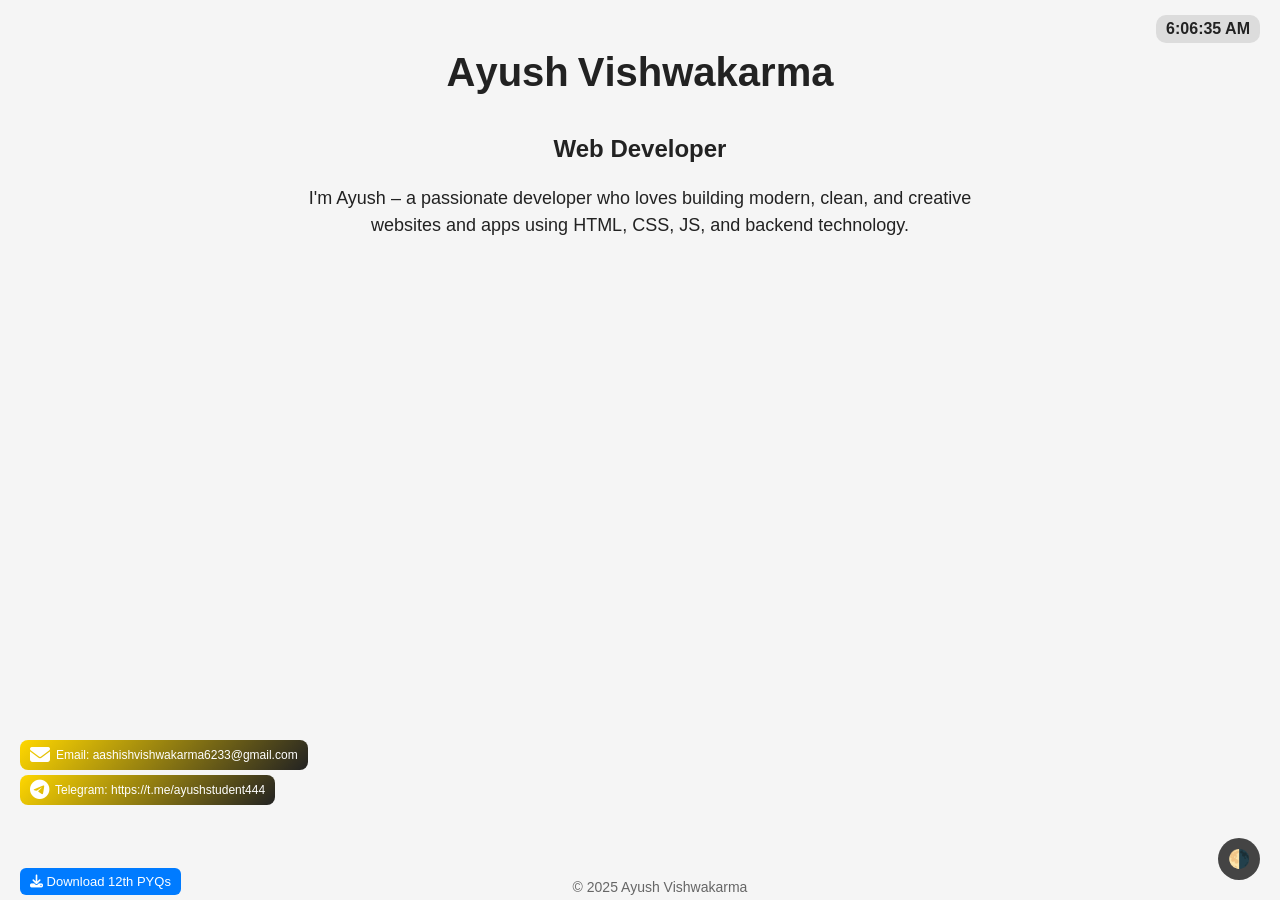
==== index.html @ f2aff952 "Update index.html" ====
<!-- dummy deploy trigger -->
<!DOCTYPE html>
<html lang="en">
<head>
  <meta charset="UTF-8">
  <title>Ayush Vishwakarma | Portfolio</title>
  <meta name="description" content="Ayush Vishwakarma's colorful developer portfolio">
  <meta name="viewport" content="width=device-width, initial-scale=1.0">
  <link rel="stylesheet" href="https://cdnjs.cloudflare.com/ajax/libs/font-awesome/6.4.0/css/all.min.css">
  <style>
    :root {
      --bg-light: #f5f5f5;
      --text-light: #222;
      --bg-dark: #111;
      --text-dark: #fff;
      --metal-gradient: linear-gradient(135deg, #ffd700, #222);
    }

    body {
      margin: 0;
      font-family: 'Segoe UI', sans-serif;
      background-color: var(--bg-light);
      color: var(--text-light);
      text-align: center;
      padding: 50px 20px;
      transition: background-color 0.3s, color 0.3s;
    }

    .dark-mode {
      background-color: var(--bg-dark);
      color: var(--text-dark);
    }

    .rgb-name span {
      font-size: 40px;
      font-weight: bold;
      display: inline-block;
      animation: rgb 2s infinite alternate;
    }

    .rgb-name span:nth-child(odd) {
      animation-delay: 0.2s;
    }

    .rgb-name span:nth-child(even) {
      animation-delay: 0.4s;
    }

    @keyframes rgb {
      0% { color: red; }
      33% { color: green; }
      66% { color: blue; }
      100% { color: black; }
    }

    .dark-mode .rgb-name span {
      animation: none;
      color: white;
    }

    .title-loop {
      font-size: 24px;
      margin-top: 40px;
      font-weight: bold;
      height: 30px;
      transition: all 0.3s ease;
    }

    .intro {
      margin-top: 20px;
      font-size: 18px;
      font-weight: normal;
      line-height: 1.5;
      max-width: 700px;
      margin-left: auto;
      margin-right: auto;
    }

    .contact-icons {
      position: fixed;
      bottom: 90px;
      left: 20px;
      text-align: left;
    }

    .contact-icons a {
      display: flex;
      align-items: center;
      margin: 5px 0;
      padding: 5px 10px;
      border-radius: 8px;
      background: var(--metal-gradient);
      color: white;
      text-decoration: none;
      font-size: 12px;
      width: fit-content;
      transition: all 0.3s ease;
    }

    .contact-icons i {
      margin-right: 6px;
      font-size: 20px;
    }

    .contact-icons a:hover i {
      transform: scale(1.2);
      color: #ff9800;
    }

    footer {
      font-size: 14px;
      color: #666;
      position: fixed;
      bottom: 5px;
      width: 100%;
      text-align: center;
    }

    #darkToggle {
      position: fixed;
      bottom: 20px;
      right: 20px;
      background: #444;
      color: white;
      border: none;
      padding: 10px;
      border-radius: 50%;
      font-size: 18px;
      cursor: pointer;
    }

    #timeDisplay {
      position: fixed;
      top: 15px;
      right: 20px;
      font-weight: bold;
      font-size: 16px;
      background: rgba(0, 0, 0, 0.1);
      padding: 5px 10px;
      border-radius: 10px;
    }

    #resume {
      position: fixed;
      bottom: 5px;
      left: 20px;
      background: #007BFF;
      color: white;
      padding: 6px 10px;
      border-radius: 6px;
      text-decoration: none;
      font-size: 13px;
      transition: background 0.3s;
    }

    #resume:hover {
      background: #0056b3;
    }

    .pdf-links {
      display: none;
      margin-top: 40px;
      background-color: #222;
      color: white;
      padding: 20px;
      border-radius: 10px;
      max-width: 500px;
      margin-left: auto;
      margin-right: auto;
    }

    .pdf-links ul {
      list-style: none;
      padding: 0;
    }

    .pdf-links li {
      margin: 10px 0;
    }

    .pdf-links a {
      color: #00ffcc;
      text-decoration: none;
      font-weight: bold;
    }

    .pdf-links a:hover {
      color: #ff6347;
      text-decoration: underline;
    }

    .notify {
      position: fixed;
      top: 10px;
      left: 50%;
      transform: translateX(-50%);
      background-color: #00ff88;
      color: black;
      padding: 10px 20px;
      border-radius: 10px;
      font-weight: bold;
      display: none;
      z-index: 9999;
    }

    .section-head {
      margin-top: 30px;
      font-size: 20px;
      font-weight: bold;
      padding: 5px 15px;
      border-radius: 10px;
      display: inline-block;
      color: white;
    }

    .section-head.red { background-color: #2196f3; }
    .section-head.green { background-color: #4caf50; }
    .section-head.yellow { background-color: #ff9800; }
    .section-head.blue { background-color: #f44336; }
    .section-head.pink { background-color: #e91e63; }
    
    .type-container {
      text-align: center;
      margin-top: 10px;
    }

    .typewriter-text {
      font-family: 'Courier New', monospace;
      font-size: 22px;
      font-weight: bold;
      color: #00ffcc;
      text-shadow: 0 0 10px #00ffcc, 0 0 20px #00ffaa;
      white-space: nowrap;
      overflow: hidden;
      display: inline-block;
      border-right: 2px solid white;
      animation: blink-caret 0.75s step-end infinite;
    }

    @keyframes blink-caret {
      0%, 100% { border-color: transparent; }
      50% { border-color: white; }
    }

    @media screen and (max-width: 600px) {
      .typewriter-text {
        font-size: 18px;
      }
    }
  </style>
</head>
<body>
  <div id="timeDisplay"></div>
  <div class="notify" id="notify"></div>

  <div class="rgb-name">
    <span>A</span><span>y</span><span>u</span><span>s</span><span>h</span>
    <span> </span>
    <span>V</span><span>i</span><span>s</span><span>h</span><span>w</span><span>a</span><span>k</span><span>a</span><span>r</span><span>m</span><span>a</span>
  </div>

  <div class="title-loop" id="loopTitle">Web Developer</div>

  <div class="intro">
    I'm Ayush – a passionate developer who loves building modern, clean, and creative websites and apps using HTML, CSS, JS, and backend technology.
  </div>

  <div class="contact-icons">
    <a href="mailto:aashishvishwakarma6233@gmail.com" target="_blank">
      <i class="fas fa-envelope"></i><span>Email:</span>&nbsp;<span>aashishvishwakarma6233@gmail.com</span>
    </a>
    <a href="https://t.me/ayushstudent444" target="_blank">
      <i class="fab fa-telegram"></i><span>Telegram:</span>&nbsp;<span>https://t.me/ayushstudent444</span>
    </a>
  </div>

  <a id="resume" href="#" onclick="togglePDFs()">
    <i class="fas fa-download"></i> Download 12th PYQs
  </a>

  <div class="pdf-links" id="pdfSection">
    <h3 class="section-head blue">📘 UP Board 2025 PYQs</h3>
    <ul>
      <li><a href="pdfs/Physics 7 sets 2025 PYQs UP board merged.pdf" onclick="notifyDownload(this)">📄 Physics PYQs</a></li>
      <li><a href="pdfs/Chemistry 7 sets 2025 PYQs UP board merged.pdf" onclick="notifyDownload(this)">📄 Chemistry PYQs</a></li>
      <li><a href="pdfs/Mathematics 7 sets 2025 PYQs UP board merged.pdf" onclick="notifyDownload(this)">📄 Mathematics PYQs</a></li>
      <li><a href="pdfs/G Hindi 7 sets PYQs UP board merged.pdf" onclick="notifyDownload(this)">📄 General Hindi PYQs</a></li>
      <li><a href="pdfs/English 8 sets 2025 PYQs UP board merged.pdf" onclick="notifyDownload(this)">📄 English PYQs</a></li>
    </ul>

    <h3 class="section-head green">📙 UP Board 2024 PYQs</h3>
    <ul>
      <li>
        <div class="type-container">
          <span class="typewriter-text"></span>
        </div>
      </li>
    </ul>

    <h3 class="section-head yellow">📗 UP Board 2023 PYQs</h3>
    <ul><li><span class="typewriter">Coming Soon...</span></li></ul>

    <h3 class="section-head red">📕 UP Board 2022 PYQs</h3>
    <ul><li><span class="typewriter">Coming Soon...</span></li></ul>

    <h3 class="section-head pink">📑 My Few Short Notes</h3>
<ul>
  <li>
    <a href="pdfs/Physics_Class12_PYQ_Based_ShortNotes_Hindi.docx" onclick="notifyDownload(this)">
      📄 Physics PYQ Short Notes (Hindi)
    </a>
  </li>
  <li><span class="typewriter">Coming Soon...</span></li>
</ul>
</div>
  
  <footer>&copy; 2025 Ayush Vishwakarma</footer>
  <button id="darkToggle" onclick="toggleDarkMode()">🌗</button>

  <script>
    const titles = ["Web Developer", "App Developer", "UI/UX Designer"];
    let i = 0;
    setInterval(() => {
      document.getElementById("loopTitle").textContent = titles[i];
      i = (i + 1) % titles.length;
    }, 2000);

    function updateTime() {
      const now = new Date();
      document.getElementById("timeDisplay").textContent = now.toLocaleTimeString();
    }
    setInterval(updateTime, 1000);
    updateTime();

    function toggleDarkMode() {
      const body = document.body;
      const nameSpans = document.querySelectorAll('.rgb-name span');
      body.classList.toggle("dark-mode");
      nameSpans.forEach(span => {
        if (body.classList.contains("dark-mode")) {
          span.style.animation = "none";
          span.style.color = "white";
        } else {
          span.style.animation = "rgb 2s infinite alternate";
          span.style.color = "";
        }
      });
    }

    function togglePDFs() {
      const section = document.getElementById("pdfSection");
      section.style.display = section.style.display === 'block' ? 'none' : 'block';
    }

    function notifyDownload(link) {
      const notify = document.getElementById("notify");
      notify.innerText = "⏳ Toda wait kr bhai...";
      notify.style.display = "block";
      setTimeout(() => {
        const a = document.createElement('a');
        a.href = link.href;
        a.download = '';
        document.body.appendChild(a);
        a.click();
        document.body.removeChild(a);
        notify.innerText = "✅ Ho gaya bhai!";
        setTimeout(() => notify.style.display = "none", 2000);
      }, 1000);
    }
  </script>

  <script>
    const messages = ["Coming Soon...", "15th August", "Wait few days"];
    const speed = 150;
    const delay = 1500;
    const eraseSpeed = 100;
    const loopDelay = 1000;

    let current = 0;
    let charIndex = 0;
    let isDeleting = false;
    let target;

    document.addEventListener("DOMContentLoaded", () => {
      target = document.querySelector(".typewriter-text");
      if (target) type();
    });

    function type() {
      const currentMessage = messages[current];
      if (isDeleting) {
        target.textContent = currentMessage.substring(0, charIndex--);
        if (charIndex < 0) {
          isDeleting = false;
          current = (current + 1) % messages.length;
          setTimeout(type, loopDelay);
        } else {
          setTimeout(type, eraseSpeed);
        }
      } else {
        target.textContent = currentMessage.substring(0, charIndex++);
        if (charIndex <= currentMessage.length) {
          setTimeout(type, speed);
        } else {
          isDeleting = true;
          setTimeout(type, delay);
        }
      }
    }
  </script>
</body>
</html>
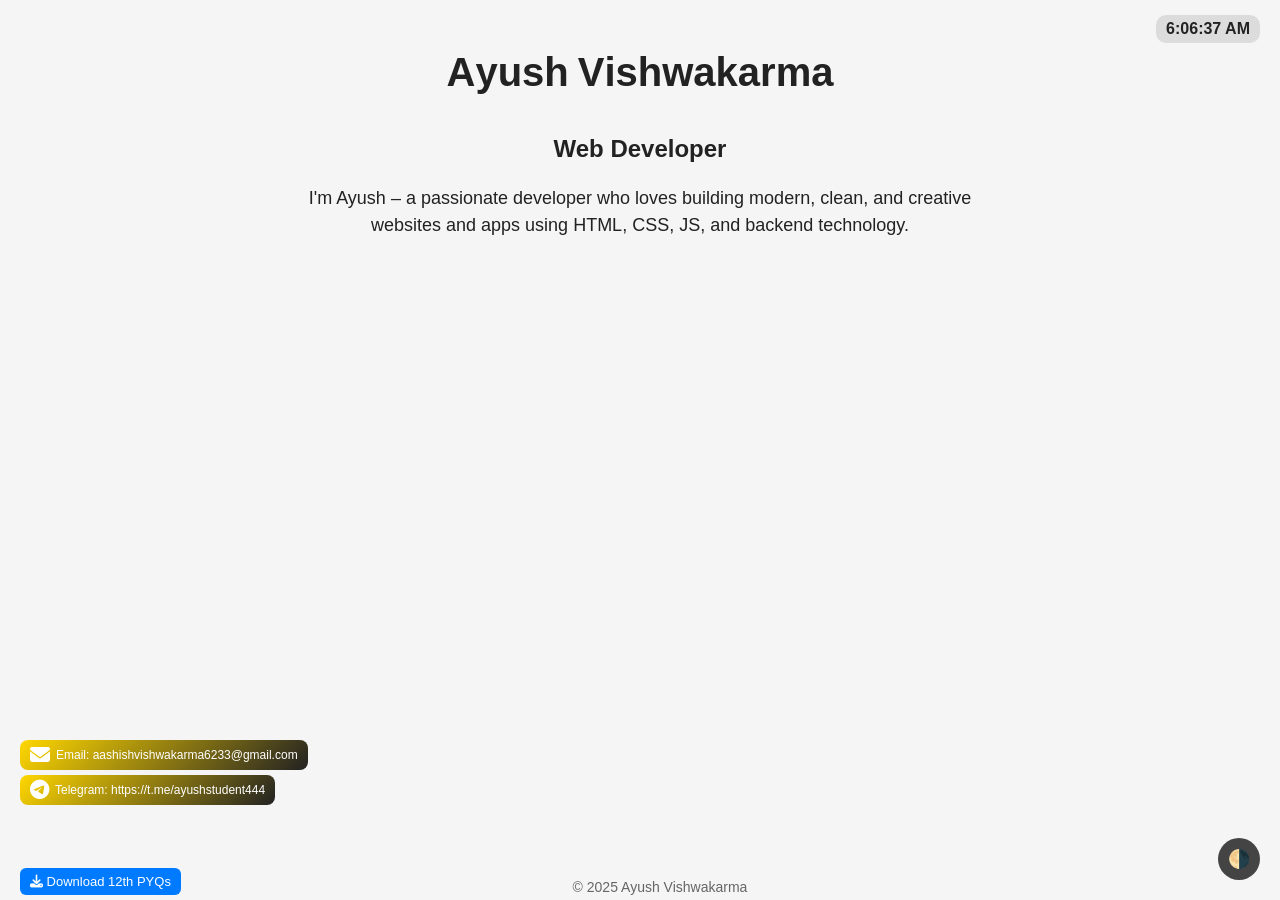
==== commit c02d502d: "Update index.html" ====
--- a/index.html
+++ b/index.html
@@ -306,8 +306,13 @@
     <h3 class="section-head pink">📑 My Few Short Notes</h3>
 <ul>
   <li>
-    <a href="pdfs/Physics_Class12_PYQ_Based_ShortNotes_Hindi.docx" onclick="notifyDownload(this)">
-      📄 Physics PYQ Short Notes (Hindi)
+    <a href="pdfs/Ist Demo 1 to 5 Physics_Class12_Part1_Notes.pdf" onclick="notifyDownload(this)">
+      📄 Ist Demo: Physics Part 1 Notes (1 to 5)
+    </a>
+  </li>
+  <li>
+    <a href="pdfs/2nd Demo Physics_Class12_PYQ_Based_ShortNotes.pdf" onclick="notifyDownload(this)">
+      📄 2nd Demo: Physics PYQ Based Short Notes
     </a>
   </li>
   <li><span class="typewriter">Coming Soon...</span></li>
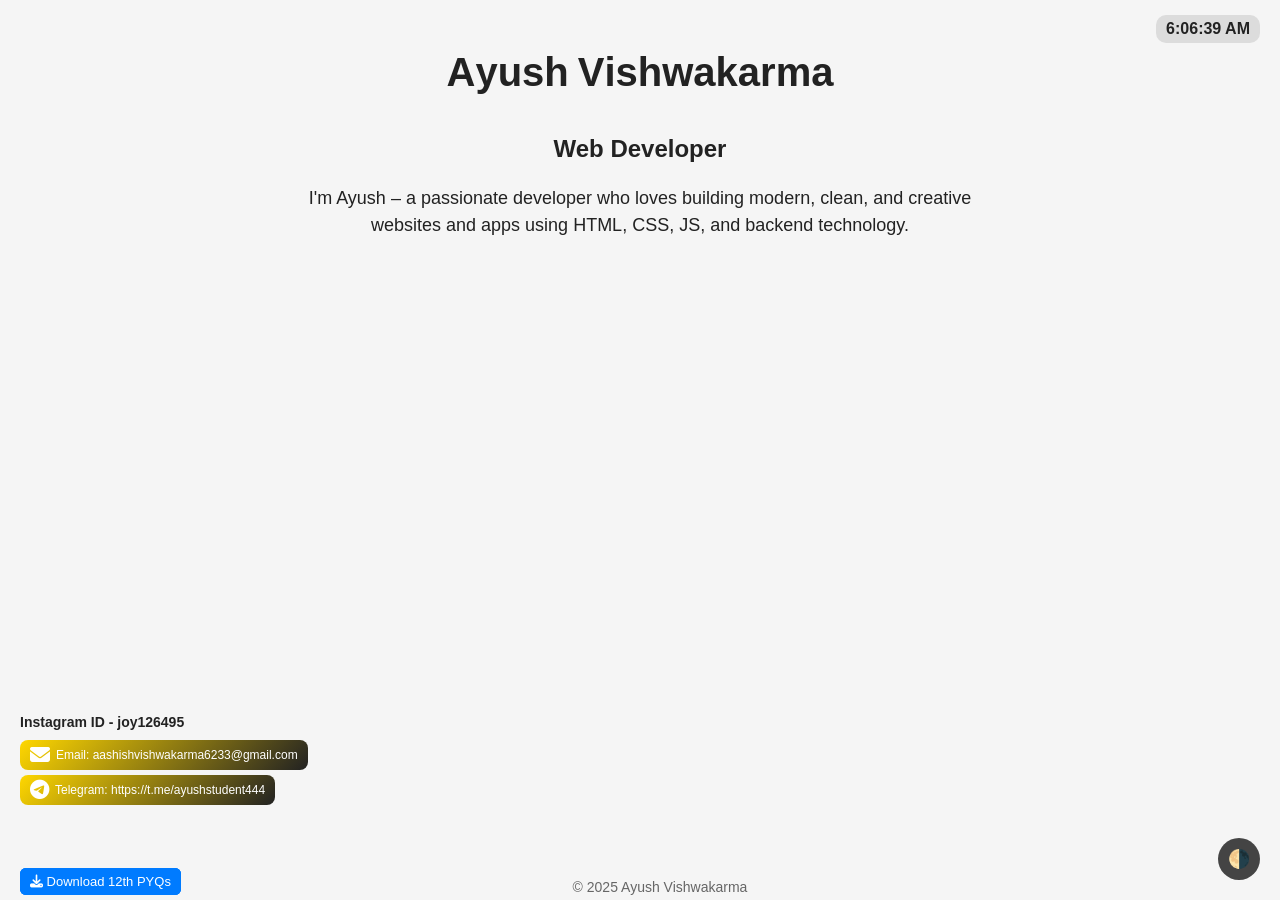
==== commit e670073d: "Update index.html" ====
--- a/index.html
+++ b/index.html
@@ -3,7 +3,7 @@
 <html lang="en">
 <head>
   <meta charset="UTF-8">
-  <title>Ayush Vishwakarma | Portfolio</title>
+  <title>Ayush Vishwakarma | Student</title>
   <meta name="description" content="Ayush Vishwakarma's colorful developer portfolio">
   <meta name="viewport" content="width=device-width, initial-scale=1.0">
   <link rel="stylesheet" href="https://cdnjs.cloudflare.com/ajax/libs/font-awesome/6.4.0/css/all.min.css">
@@ -264,14 +264,27 @@
   <div class="intro">
     I'm Ayush – a passionate developer who loves building modern, clean, and creative websites and apps using HTML, CSS, JS, and backend technology.
   </div>
-
-  <div class="contact-icons">
+  
+    <div class="contact-icons">
+    <div style="font-size: 14px; margin-bottom: 10px; font-weight: bold;">
+      Instagram ID - joy126495
+    </div>
     <a href="mailto:aashishvishwakarma6233@gmail.com" target="_blank">
       <i class="fas fa-envelope"></i><span>Email:</span>&nbsp;<span>aashishvishwakarma6233@gmail.com</span>
     </a>
     <a href="https://t.me/ayushstudent444" target="_blank">
       <i class="fab fa-telegram"></i><span>Telegram:</span>&nbsp;<span>https://t.me/ayushstudent444</span>
     </a>
+  </div>
+
+  <a id="resume" href="javascript:void(0);" onclick="togglePDFs()">
+    <i class="fas fa-download"></i> <span style="pointer-events: none;">Download 12th PYQs</span>
+  </a>
+  </div>
+
+  <a id="resume" href="javascript:void(0);" onclick="togglePDFs()">
+    <i class="fas fa-download"></i> <span style="pointer-events: none;">Download 12th PYQs</span>
+  </a>
   </div>
 
   <a id="resume" href="#" onclick="togglePDFs()">
@@ -298,7 +311,7 @@
     </ul>
 
     <h3 class="section-head yellow">📗 UP Board 2023 PYQs</h3>
-    <ul><li><span class="typewriter">Coming Soon...</span></li></ul>
+    <ul><li><span class="typewriter">Coming Soon...31th July</span></li></ul>
 
     <h3 class="section-head red">📕 UP Board 2022 PYQs</h3>
     <ul><li><span class="typewriter">Coming Soon...</span></li></ul>
@@ -315,7 +328,7 @@
       📄 2nd Demo: Physics PYQ Based Short Notes
     </a>
   </li>
-  <li><span class="typewriter">Coming Soon...</span></li>
+  <li><span class="typewriter">Coming Soon...9th August</span></li>
 </ul>
 </div>
   
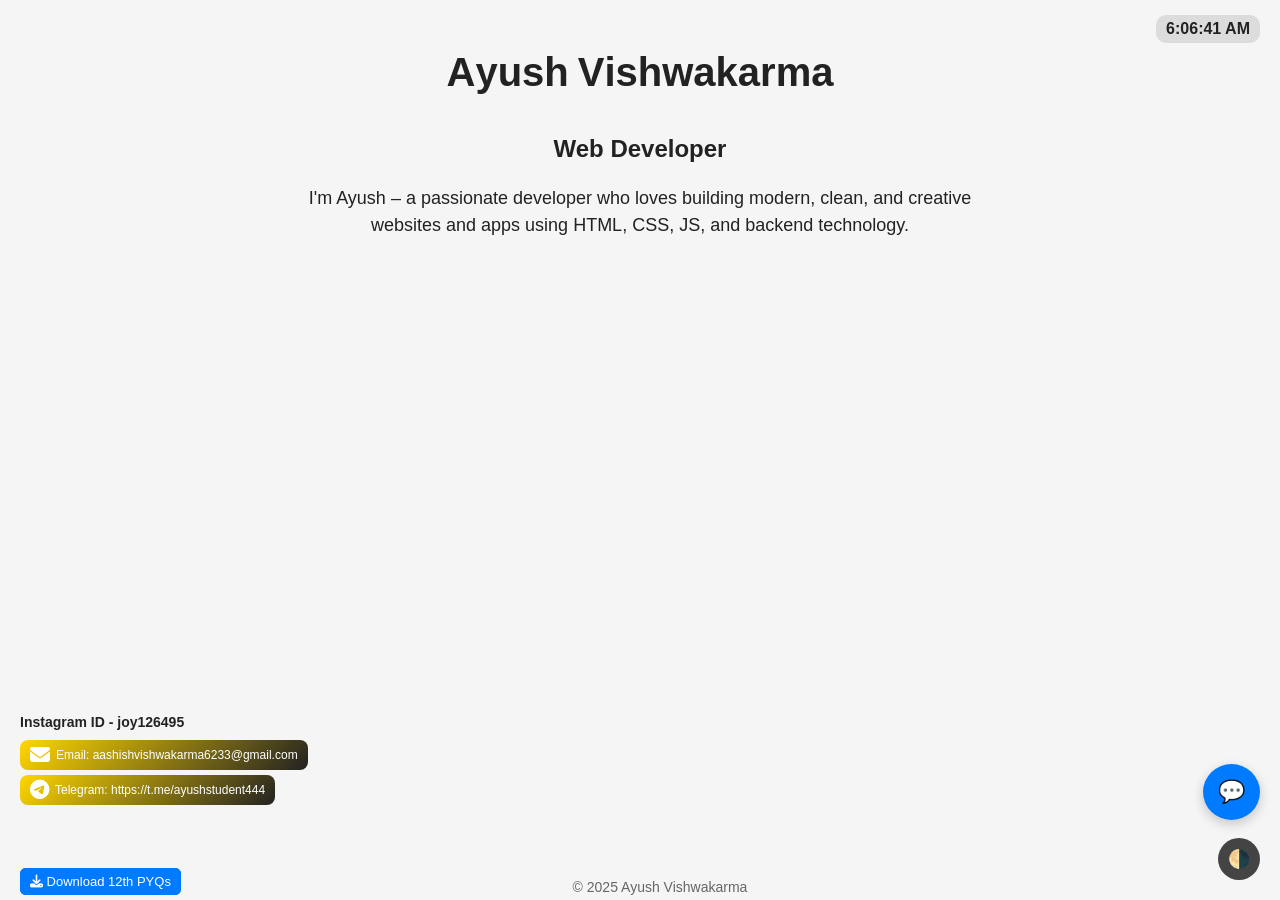
==== commit 37f70b37: "Update index.html" ====
--- a/index.html
+++ b/index.html
@@ -426,5 +426,175 @@
       }
     }
   </script>
+<!-- 👇 AI Chat UI + Script | Paste before </body> -->
+<link rel="stylesheet" href="https://cdnjs.cloudflare.com/ajax/libs/font-awesome/6.4.0/css/all.min.css" />
+
+<style>
+  .ai-chat-icon {
+    position: fixed;
+    bottom: 80px;
+    right: 20px;
+    background: #007bff;
+    color: white;
+    border-radius: 50%;
+    padding: 15px;
+    font-size: 22px;
+    z-index: 999;
+    cursor: pointer;
+    box-shadow: 0 4px 12px rgba(0, 0, 0, 0.2);
+    animation: pop-in 0.5s ease-out;
+  }
+
+  .ai-chat-box {
+    position: fixed;
+    bottom: 140px;
+    right: 20px;
+    width: 90%;
+    max-width: 320px;
+    max-height: 70vh;
+    background: white;
+    border-radius: 15px;
+    box-shadow: 0 0 10px #aaa;
+    overflow: hidden;
+    display: none;
+    flex-direction: column;
+    z-index: 999;
+  }
+
+  .ai-chat-header {
+    background: #007bff;
+    color: white;
+    padding: 12px;
+    font-weight: bold;
+    text-align: center;
+    font-size: 16px;
+  }
+
+  .ai-chat-messages {
+    flex: 1;
+    padding: 10px;
+    overflow-y: auto;
+    background: #f9f9f9;
+    font-size: 14px;
+  }
+
+  .ai-chat-input {
+    display: flex;
+    border-top: 1px solid #ddd;
+  }
+
+  .ai-chat-input input {
+    flex: 1;
+    padding: 10px;
+    border: none;
+    outline: none;
+    font-size: 14px;
+  }
+
+  .ai-chat-input button {
+    padding: 10px;
+    border: none;
+    background: #007bff;
+    color: white;
+    cursor: pointer;
+    font-size: 14px;
+  }
+
+  .ai-message {
+    margin: 5px 0;
+    line-height: 1.4;
+  }
+
+  .ai-message.user {
+    text-align: right;
+    color: #333;
+  }
+
+  .ai-message.bot {
+    text-align: left;
+    color: #007bff;
+  }
+
+  @keyframes pop-in {
+    from {
+      transform: scale(0.5);
+      opacity: 0;
+    }
+    to {
+      transform: scale(1);
+      opacity: 1;
+    }
+  }
+
+  @media (max-width: 480px) {
+    .ai-chat-box {
+      right: 10px;
+      bottom: 100px;
+    }
+
+    .ai-chat-icon {
+      bottom: 20px;
+      right: 20px;
+    }
+  }
+</style>
+
+<!-- Icon -->
+<div class="ai-chat-icon" onclick="toggleAIChat()">
+  💬
+</div>
+
+<!-- Chat Box -->
+<div class="ai-chat-box" id="aiChatBox">
+  <div class="ai-chat-header">AI Chat Assistant</div>
+  <div class="ai-chat-messages" id="aiMessages"></div>
+  <div class="ai-chat-input">
+    <input type="text" id="aiInput" placeholder="Ask me anything..." />
+    <button onclick="sendAIMessage()">Send</button>
+  </div>
+</div>
+
+<!-- JavaScript -->
+<script>
+  const aiBox = document.getElementById("aiChatBox");
+  const aiMessages = document.getElementById("aiMessages");
+  const aiInput = document.getElementById("aiInput");
+
+  function toggleAIChat() {
+    aiBox.style.display = aiBox.style.display === "flex" ? "none" : "flex";
+    aiBox.style.flexDirection = "column";
+  }
+
+  function sendAIMessage() {
+    const userMsg = aiInput.value.trim();
+    if (!userMsg) return;
+    appendMessage(userMsg, "user");
+    aiInput.value = "";
+    setTimeout(() => {
+      const botReply = getBotReply(userMsg);
+      appendMessage(botReply, "bot");
+    }, 1000);
+  }
+
+  function appendMessage(text, type) {
+    const msg = document.createElement("div");
+    msg.className = "ai-message " + type;
+    msg.textContent = text;
+    aiMessages.appendChild(msg);
+    aiMessages.scrollTop = aiMessages.scrollHeight;
+  }
+
+  function getBotReply(input) {
+    const replies = [
+      "Hmm, interesting! 🤔",
+      "Main samajh gaya. 👍",
+      "Thoda aur clear batao?",
+      "Yeh acha laga mujhe! 😄",
+      "Main AI hu, but real dikh raha hu na? 😎",
+      "Main Fake AI hu yrr 😅"
+    ];
+    return replies[Math.floor(Math.random() * replies.length)];
+  }
+</script>
 </body>
 </html>
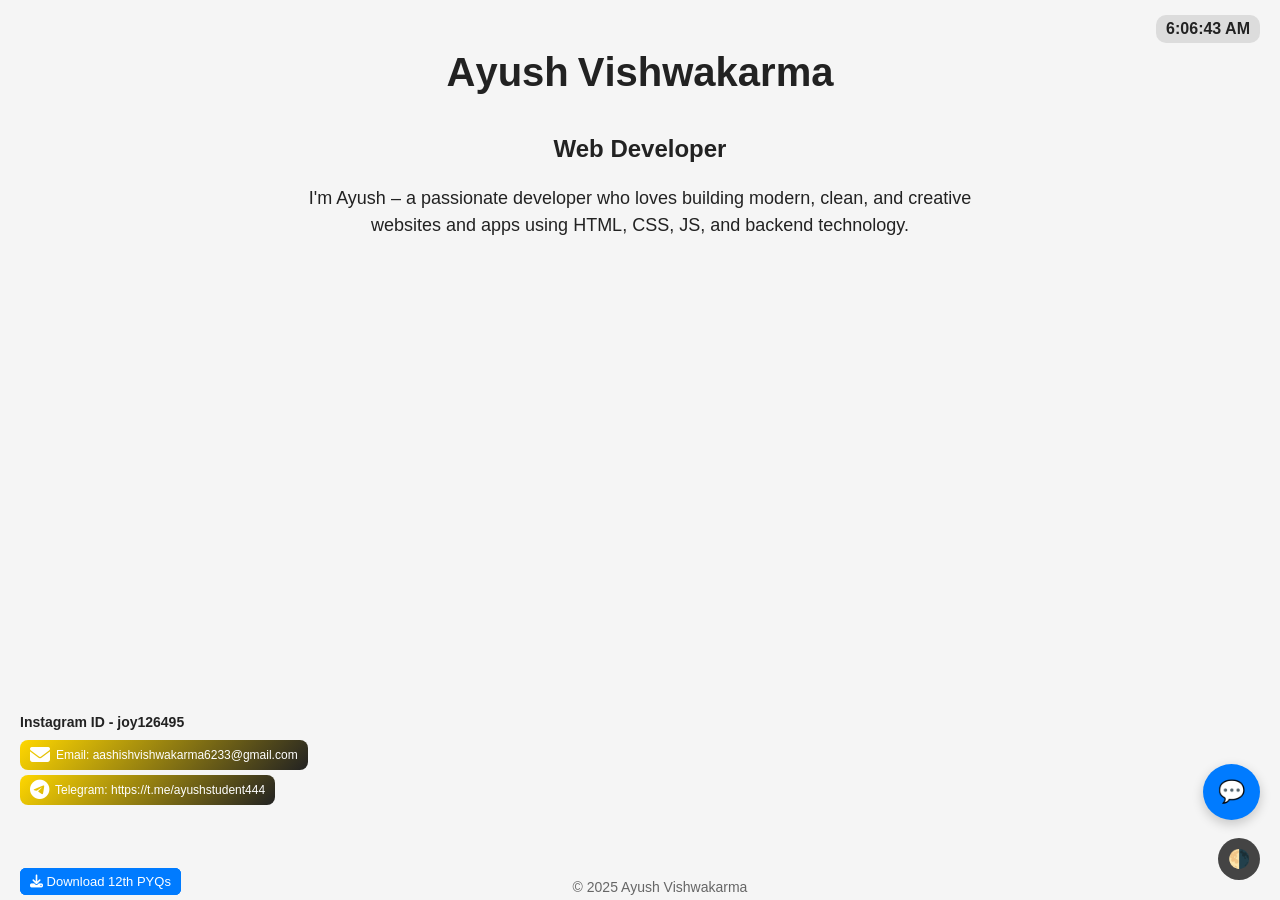
==== commit 6c0891d3: "Update index.html" ====
--- a/index.html
+++ b/index.html
@@ -586,12 +586,7 @@
 
   function getBotReply(input) {
     const replies = [
-      "Hmm, interesting! 🤔",
-      "Main samajh gaya. 👍",
-      "Thoda aur clear batao?",
-      "Yeh acha laga mujhe! 😄",
-      "Main AI hu, but real dikh raha hu na? 😎",
-      "Main Fake AI hu yrr 😅"
+      "Bhai mai Fake AI hu abhi Ayush bhai mujhe test kr rhe hai"
     ];
     return replies[Math.floor(Math.random() * replies.length)];
   }
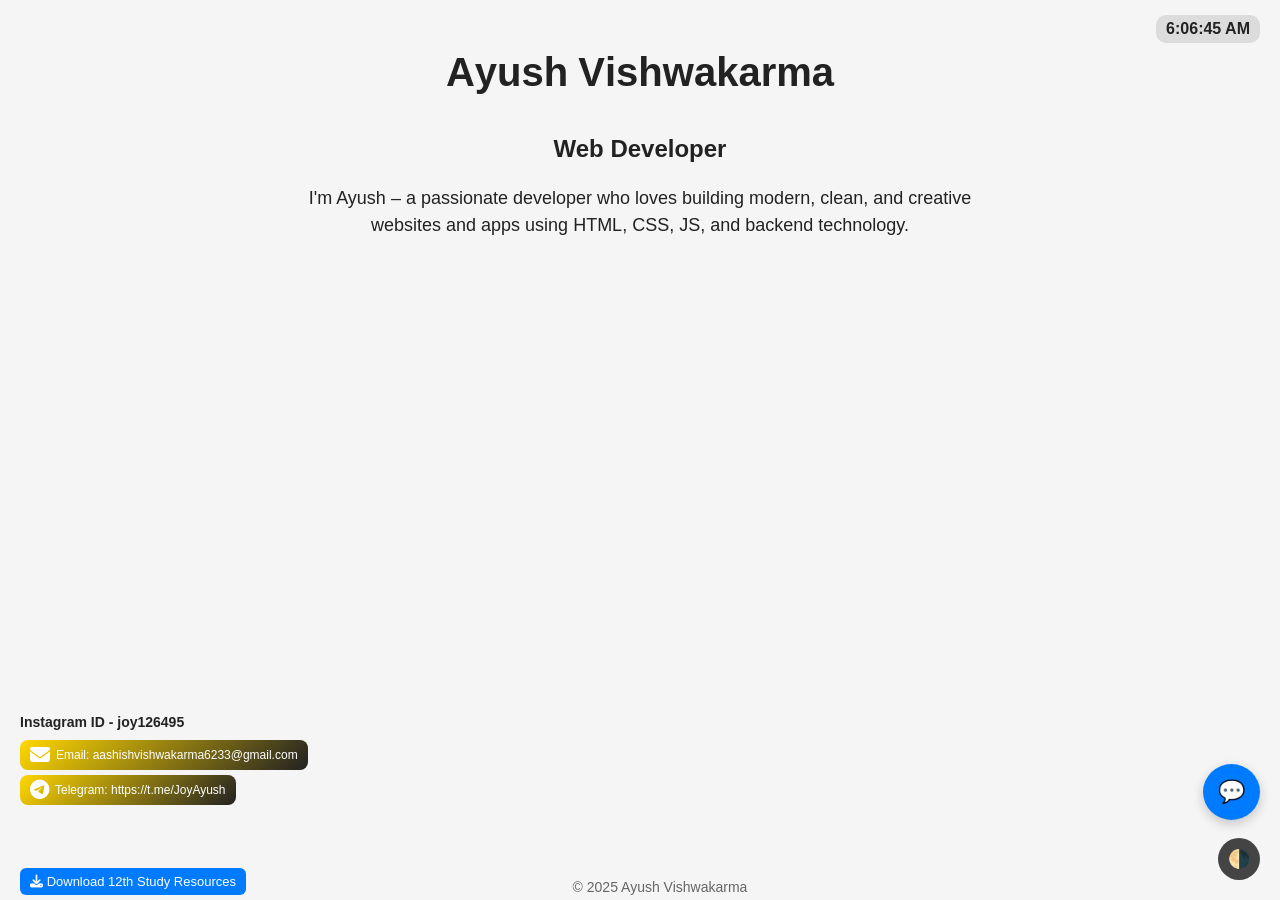
==== commit 864b9008: "Add files via upload" ====
--- a/index.html
+++ b/index.html
@@ -7,6 +7,16 @@
   <meta name="description" content="Ayush Vishwakarma's colorful developer portfolio">
   <meta name="viewport" content="width=device-width, initial-scale=1.0">
   <link rel="stylesheet" href="https://cdnjs.cloudflare.com/ajax/libs/font-awesome/6.4.0/css/all.min.css">
+  
+    <script async src="https://www.googletagmanager.com/gtag/js?id=G-8XGVF1GY20"></script>
+  <script>
+    window.dataLayer = window.dataLayer || [];
+    function gtag(){dataLayer.push(arguments);}
+    gtag('js', new Date());
+
+    gtag('config', 'G-8XGVF1GY20');
+  </script>
+  
   <style>
     :root {
       --bg-light: #f5f5f5;
@@ -24,6 +34,7 @@
       text-align: center;
       padding: 50px 20px;
       transition: background-color 0.3s, color 0.3s;
+      font-size: 18px;
     }
 
     .dark-mode {
@@ -81,6 +92,7 @@
       bottom: 90px;
       left: 20px;
       text-align: left;
+      max-width: 80vw;
     }
 
     .contact-icons a {
@@ -243,9 +255,100 @@
     }
 
     @media screen and (max-width: 600px) {
-      .typewriter-text {
-        font-size: 18px;
-      }
+  
+    body {
+      padding: 16px 8px;
+      font-size: 16px;
+      line-height: 1.5;
+      padding-bottom: 120px;
+   }
+
+    .rgb-name {
+      position: relative;
+      font-weight: bold;
+      width: 100%;
+      text-align: center;
+      font-size: 24px;
+      margin-top: 20px;
+      line-height: 1.4;
+   }
+      
+   .rgb-name span {
+      font-size: 26px;
+      word-break: break-word; 
+   }
+
+   .intro {
+     max-width: 100%;
+     font-size: 15px;
+     text-align: center;
+     margin: 0 auto;
+   }
+
+  .clock {
+   position: fixed;
+    top: 4px;
+    right: 10px;
+    font-size: 14px;
+    background: rgba(255,255,255,0.7);
+    padding: 4px 8px;
+    border-radius: 6px;
+    z-index: 1000;
+ }  
+
+   .contact-icons {
+ display: none
+}
+      
+.contact-icons a {
+    display: none
+}
+
+   #resume {
+  position: fixed;
+  bottom: 10px;
+  right: 10px;
+  z-index: 1000;
+  background-color: #4CAF50;
+  color: white;
+  border: none;
+  border-radius: 6px;
+  padding: 6px 10px;
+  font-size: 13px;
+  width: auto;
+  min-width: 80px;
+  text-align: center;
+  box-shadow: 0px 2px 6px rgba(0,0,0,0.2);
+}
+   #darkToggle, .ai-chat-icon {
+    position: fixed;
+    right: 10px;
+    z-index: 1001;
+  }
+
+  #darkToggle {
+    position: fixed;
+    bottom: 65px;
+    right: 10px;
+    z-index: 1001;
+    border-radius: 50%;
+    padding: 8px;
+    background: white;
+    box-shadow: 0px 2px 6px rgba(0,0,0,0.2);
+  }
+
+  .ai-chat-icon {
+    display: none
+  }
+      
+   .pdf-links {
+    max-width: 100%;
+    padding: 12px;
+  }
+   .typewriter-text {
+    font-size: 17px;
+    text-align: center;
+  }
     }
   </style>
 </head>
@@ -272,26 +375,25 @@
     <a href="mailto:aashishvishwakarma6233@gmail.com" target="_blank">
       <i class="fas fa-envelope"></i><span>Email:</span>&nbsp;<span>aashishvishwakarma6233@gmail.com</span>
     </a>
-    <a href="https://t.me/ayushstudent444" target="_blank">
-      <i class="fab fa-telegram"></i><span>Telegram:</span>&nbsp;<span>https://t.me/ayushstudent444</span>
+    <a href="https://t.me/JoyAyush" target="_blank">
+      <i class="fab fa-telegram"></i><span>Telegram:</span>&nbsp;<span>https://t.me/JoyAyush</span>
     </a>
   </div>
 
   <a id="resume" href="javascript:void(0);" onclick="togglePDFs()">
-    <i class="fas fa-download"></i> <span style="pointer-events: none;">Download 12th PYQs</span>
+    <i class="fas fa-download"></i> <span style="pointer-events: none;">Download 12th Study Resources</span>
   </a>
-  </div>
-
-  <a id="resume" href="javascript:void(0);" onclick="togglePDFs()">
-    <i class="fas fa-download"></i> <span style="pointer-events: none;">Download 12th PYQs</span>
-  </a>
-  </div>
-
-  <a id="resume" href="#" onclick="togglePDFs()">
-    <i class="fas fa-download"></i> Download 12th PYQs
-  </a>
-
   <div class="pdf-links" id="pdfSection">
+  <h3 class="section-head" style="background: linear-gradient(135deg, #8e2de2, #4a00e0, #ff416c);">📚 PCM Books Hindi Medium - NCERT</h3>
+<ul>
+  <li><a href="pdfs/Mathematics Part 1 Book.pdf" onclick="notifyDownload(this)">📕 Mathematics Part - 1</a></li>
+  <li><a href="pdfs/Mathematics Part 2 Book.pdf" onclick="notifyDownload(this)">📙 Mathematics Part - 2</a></li>
+  <li><a href="pdfs/Physics Part 1 Book.pdf" onclick="notifyDownload(this)">📗 Physics Part - 1</a></li>
+  <li><a href="pdfs/Physics Part 2 Book.pdf" onclick="notifyDownload(this)">📘 Physics part - 2</a></li>
+  <li><a href="pdfs/Chemistry Part 1 Book.pdf" onclick="notifyDownload(this)">📙 Chemistry Part - 1</a></li>
+  <li><a href="pdfs/Chemistry Part 2 Book.pdf" onclick="notifyDownload(this)">📔 Chemistry Part - 2</a></li>
+ </ul>
+    <ul><li><span class="typewriter">Upload Date - 15 August 2025</span></li></ul>
     <h3 class="section-head blue">📘 UP Board 2025 PYQs</h3>
     <ul>
       <li><a href="pdfs/Physics 7 sets 2025 PYQs UP board merged.pdf" onclick="notifyDownload(this)">📄 Physics PYQs</a></li>
@@ -300,22 +402,47 @@
       <li><a href="pdfs/G Hindi 7 sets PYQs UP board merged.pdf" onclick="notifyDownload(this)">📄 General Hindi PYQs</a></li>
       <li><a href="pdfs/English 8 sets 2025 PYQs UP board merged.pdf" onclick="notifyDownload(this)">📄 English PYQs</a></li>
     </ul>
-
+    <ul><li><span class="typewriter">Upload Date - 9 August 2025</span></li></ul>
+    
     <h3 class="section-head green">📙 UP Board 2024 PYQs</h3>
     <ul>
-      <li>
-        <div class="type-container">
-          <span class="typewriter-text"></span>
-        </div>
-      </li>
-    </ul>
+      <li><a href="pdfs/Physics 6 sets 2024 PYQs UP board.pdf" onclick="notifyDownload(this)">📄 Physics PYQs</a></li>
+      <li><a href="pdfs/Chemistry 7 sets 2024 PYQs UP board.pdf" onclick="notifyDownload(this)">📄 Chemistry PYQs</a></li>
+      <li><a href="pdfs/Mathematics 7 sets 2024 PYQs UP board.pdf" onclick="notifyDownload(this)">📄 Mathematics PYQs</a></li>
+      <li><a href="pdfs/G Hindi 7 sets 2024 PYQs UP board.pdf" onclick="notifyDownload(this)">📄 General Hindi PYQs</a></li>
+      <li><a href="pdfs/English 7 sets 2024 PYQs UP board.pdf" onclick="notifyDownload(this)">📄 English PYQs</a></li>
+      <ul>
+        <ul><li><span class="typewriter">Upload Date - 15 August 2025</span></li></ul>
 
     <h3 class="section-head yellow">📗 UP Board 2023 PYQs</h3>
-    <ul><li><span class="typewriter">Coming Soon...31th July</span></li></ul>
+    <ul> 
+    <li><a href="pdfs/Physics 7 sets 2023 PYQs UP board.pdf" onclick="notifyDownload(this)">📄 Physics PYQs</a></li>
+    <li><a href="pdfs/Chemistry 7 sets 2023 PYQs UP board.pdf" onclick="notifyDownload(this)">📄 Chemistry PYQs</a></li>
+    <li><a href="pdfs/Mathematics 5 sets 2023 PYQs UP board.pdf" onclick="notifyDownload(this)">📄 Mathematics PYQs</a></li>
+    <li><a href="pdfs/G Hindi 6 sets 2023 PYQs UP board.pdf" onclick="notifyDownload(this)">📄 General Hindi PYQs</a></li>
+    <li><a href="pdfs/English 7 sets 2023 PYQs UP board.pdf" onclick="notifyDownload(this)">📄 English PYQs</a></li>
+  </ul> 
+    <ul><li><span class="typewriter">Upload Date - 31th July 2025</span></li></ul>
 
     <h3 class="section-head red">📕 UP Board 2022 PYQs</h3>
-    <ul><li><span class="typewriter">Coming Soon...</span></li></ul>
-
+    <ul>
+      <li><a href="pdfs/Physics 6 sets 2022 PYQs UP board.pdf" onclick="notifyDownload(this)">📄 Physics PYQs</a></li>
+      <li><a href="pdfs/Chemistry 7 sets 2022 PYQs UP board.pdf" onclick="notifyDownload(this)">📄 Chemistry PYQs</a></li>
+      <li><a href="pdfs/Mathematics 4 sets 2022 PYQs UP board.pdf" onclick="notifyDownload(this)">📄 Mathematics PYQs</a></li>
+      <li><a href="pdfs/G Hindi 7 sets 2022 PYQs UP board.pdf" onclick="notifyDownload(this)">📄 General Hindi PYQs</a></li>
+      <li><a href="pdfs/English 6 sets 2022 PYQs UP board.pdf" onclick="notifyDownload(this)">📄 English PYQs</a></li>
+   </ul>
+    <ul><li><span class="typewriter">Upload Date - 31th July 2025</span></li></ul>
+      
+    <h3 class="section-head" style="background: linear-gradient(135deg, #ff6ec4, #7873f5);">📘 5 Subject Unsolved</h3>
+<ul>
+ <li><a href="pdfs/Physics Unsolved 2025-2022.pdf" onclick="notifyDownload(this)">📄 Physics Unsolved (2025–2022)</a></li>
+  <li><a href="pdfs/Chemistry Unsolved 2025-2022.pdf" onclick="notifyDownload(this)">📄 Chemistry Unsolved (2025–2022)</a></li>
+  <li><a href="pdfs/Mathematics Unsolved 2025-2022.pdf" onclick="notifyDownload(this)">📄 Mathematics Unsolved (2025–2022)</a></li>
+  <li><a href="pdfs/G Hindi Unsolved 2025-2022.pdf" onclick="notifyDownload(this)">📄 General Hindi Unsolved (2025–2022)</a></li>
+  <li><a href="pdfs/English Unsolved 2025-2022.pdf" onclick="notifyDownload(this)">📄 English Unsolved (2025–2022)</a></li>
+</ul>
+    <ul><li><span class="typewriter">Upload Date - 15 August 2025</span></li></ul>
     <h3 class="section-head pink">📑 My Few Short Notes</h3>
 <ul>
   <li>
@@ -328,9 +455,9 @@
       📄 2nd Demo: Physics PYQ Based Short Notes
     </a>
   </li>
-  <li><span class="typewriter">Coming Soon...9th August</span></li>
+  <li><span class="typewriter">Coming Soon...10 October</span></li>
 </ul>
-</div>
+ </div>
   
   <footer>&copy; 2025 Ayush Vishwakarma</footer>
   <button id="darkToggle" onclick="toggleDarkMode()">🌗</button>
@@ -584,12 +711,79 @@
     aiMessages.scrollTop = aiMessages.scrollHeight;
   }
 
-  function getBotReply(input) {
-    const replies = [
-      "Bhai mai Fake AI hu abhi Ayush bhai mujhe test kr rhe hai"
-    ];
-    return replies[Math.floor(Math.random() * replies.length)];
+function getBotReply(input) {
+  const msg = input.toLowerCase();
+
+  // Keyword 1: "hello sir"
+  if (msg.includes("hello sir")) {
+    return "🔐 Welcome Admin Sir — Access Granted.\nYou are logged in as Admin.";
+  }
+
+  // Keyword 2: "😁"
+  if (msg.includes("😁")) {
+    return "🎉 Welcome Sir!\nThis website is officially open only for you🧚.";
+  }
+
+  // Keyword 3: Telegram guide
+  if (msg.includes("telegram")) {
+    return [
+      "📩 Telegram par message kaise bheje (step-by-step):",
+      "1) Telegram app kholo (ya Play Store se install karo).",
+      "2) Search bar me '@JoyAyush' type karo.",
+      "3) Profile open karke 'Message' par tap karo.",
+      "4) Apna message likho aur Send kar do.",
+      "",
+      "🔗 Direct link: https://t.me/JoyAyush"
+    ].join("\n");
+  }
+
+  // Keyword 4: Tawk.to support / live chat guide
+  if (
+    msg.includes("tawk") ||
+    msg.includes("support") ||
+    msg.includes("live chat") ||
+    msg.includes("contact admin") ||
+    msg.includes("admin se baat kaise kru") ||
+    msg.includes("helpdesk")
+  ) {
+    return [
+      "🟢 **Live Support (Tawk.to) kaise use kare:**",
+      "",
+      "1) Screen ke bottom-right me ek chat icon dikh raha hoga.",
+      "2) Us icon par click/tap karo.",
+      "3) Chat box open hote hi message type karo.",
+      "4) Agar admin online hoga → turant reply milega.",
+      "5) Agar admin offline hoga → aapka message save ho jayega.",
+      "",
+      "💡 Tip: Apna naam + issue likh dene se reply fast milta hai."
+    ].join("\n");
+  }
+
+  // Keyword 5: Admin Time
+  if (
+    msg.includes("time") ||
+    msg.includes("online") ||
+    msg.includes("aao")
+  ) {
+    return "⏳ Admin Online Time → **9:00 PM – 11:00 PM**.";
+  }
+
+  // Default message
+  return "Dear User,Our website is currently **temporarily closed** for important updates _ It will reopen on **1 March 2026** - Team Web";
   }
 </script>
+  <!--Start of Tawk.to Script-->
+<script type="text/javascript">
+var Tawk_API=Tawk_API||{}, Tawk_LoadStart=new Date();
+(function(){
+var s1=document.createElement("script"),s0=document.getElementsByTagName("script")[0];
+s1.async=true;
+s1.src='https://embed.tawk.to/68df74842aef141952fce0f7/1j6kduabr';
+s1.charset='UTF-8';
+s1.setAttribute('crossorigin','*');
+s0.parentNode.insertBefore(s1,s0);
+})();
+</script>
+<!--End of Tawk.to Script-->
 </body>
 </html>
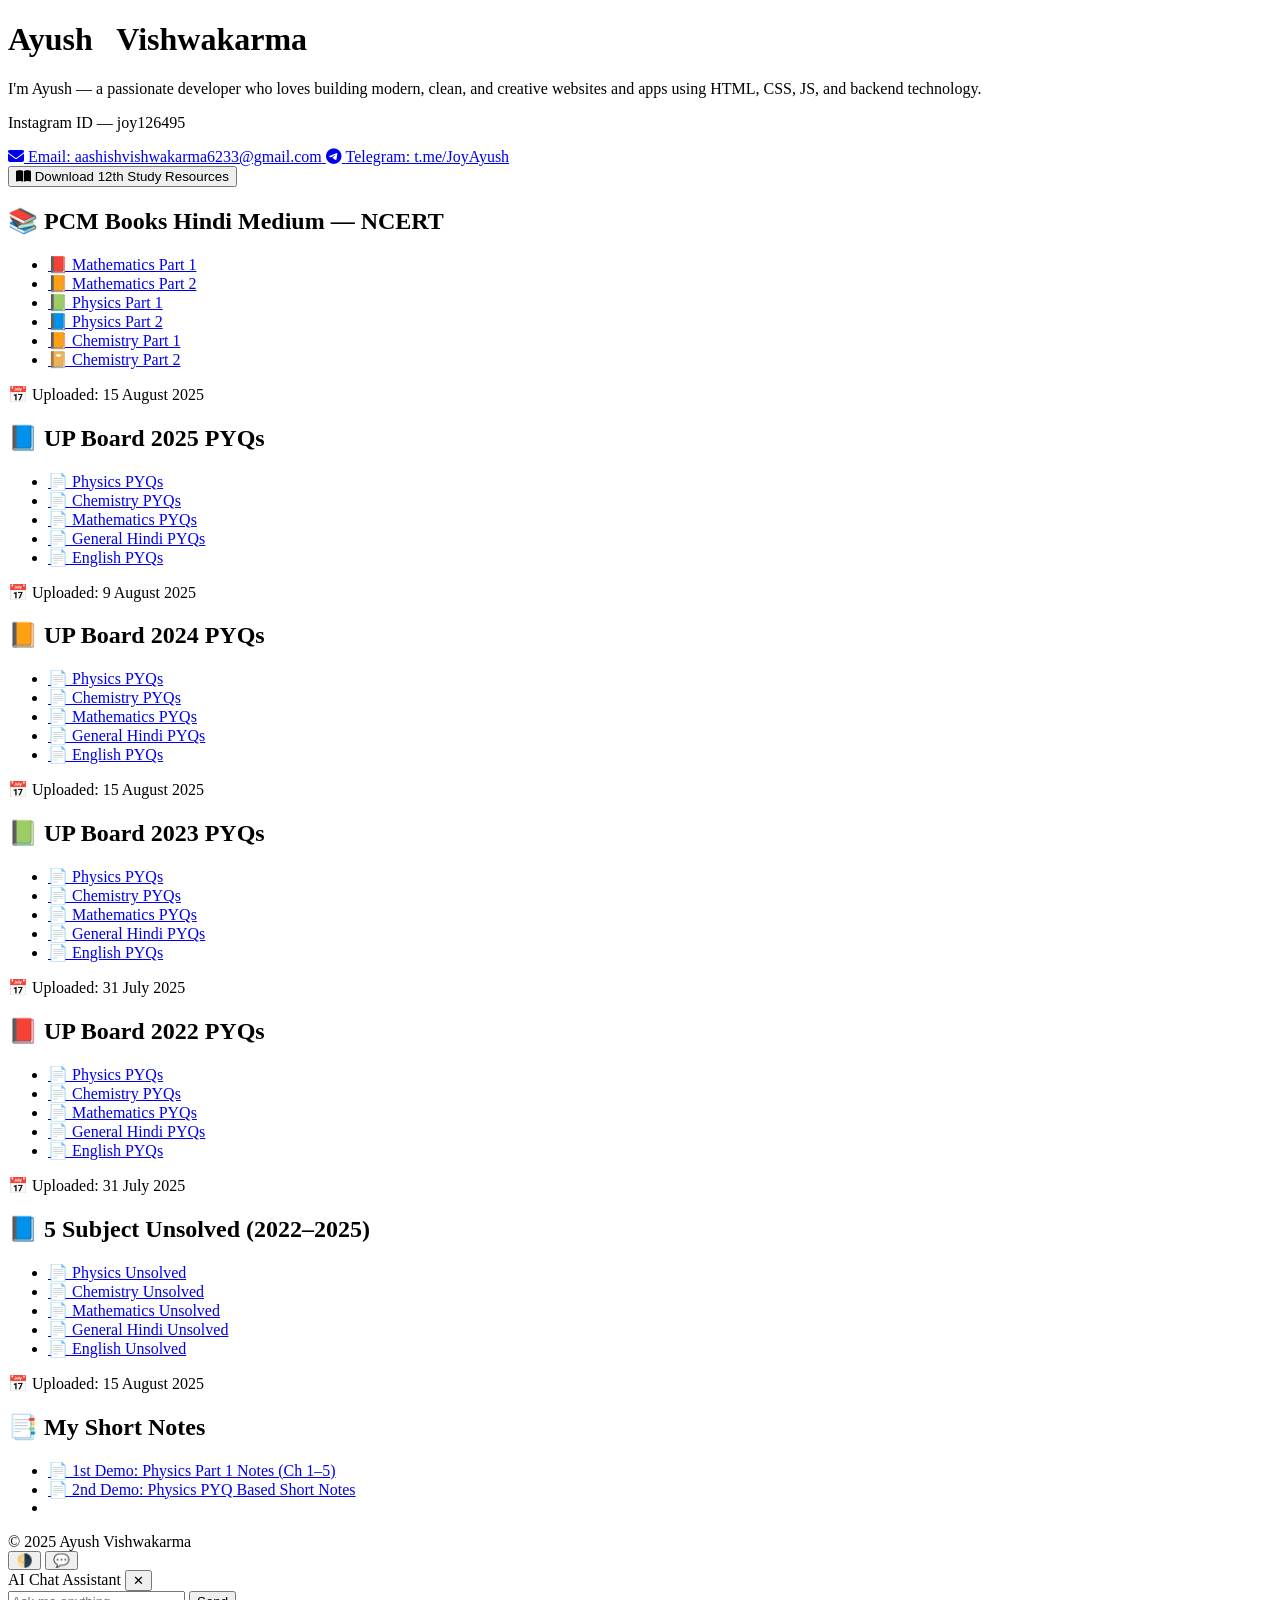
==== commit c85e856c: "V1" ====
--- a/index.html
+++ b/index.html
@@ -1,789 +1,248 @@
-<!-- dummy deploy trigger -->
 <!DOCTYPE html>
 <html lang="en">
+
 <head>
-  <meta charset="UTF-8">
-  <title>Ayush Vishwakarma | Student</title>
-  <meta name="description" content="Ayush Vishwakarma's colorful developer portfolio">
-  <meta name="viewport" content="width=device-width, initial-scale=1.0">
-  <link rel="stylesheet" href="https://cdnjs.cloudflare.com/ajax/libs/font-awesome/6.4.0/css/all.min.css">
-  
-    <script async src="https://www.googletagmanager.com/gtag/js?id=G-8XGVF1GY20"></script>
+  <meta charset="UTF-8" />
+  <meta name="viewport" content="width=device-width, initial-scale=1.0" />
+  <meta name="description" content="Ayush Vishwakarma's portfolio – developer, designer & study resource hub" />
+  <title>Ayush Vishwakarma | Student &amp; Developer</title>
+
+  <!-- Font Awesome icons (single import – removed duplicate) -->
+  <link rel="stylesheet" href="https://cdnjs.cloudflare.com/ajax/libs/font-awesome/6.4.0/css/all.min.css" />
+
+  <!-- Google Fonts: display + body pair -->
+  <link rel="preconnect" href="https://fonts.googleapis.com" />
+  <link
+    href="https://fonts.googleapis.com/css2?family=Syne:wght@700;800&family=DM+Sans:wght@400;500&display=swap"
+    rel="stylesheet"
+  />
+
+  <!-- External stylesheet -->
+  <link rel="stylesheet" href="css/style.css" />
+
+  <!-- Google Analytics -->
+  <script async src="https://www.googletagmanager.com/gtag/js?id=G-8XGVF1GY20"></script>
   <script>
     window.dataLayer = window.dataLayer || [];
-    function gtag(){dataLayer.push(arguments);}
+    function gtag() { dataLayer.push(arguments); }
     gtag('js', new Date());
-
     gtag('config', 'G-8XGVF1GY20');
   </script>
-  
-  <style>
-    :root {
-      --bg-light: #f5f5f5;
-      --text-light: #222;
-      --bg-dark: #111;
-      --text-dark: #fff;
-      --metal-gradient: linear-gradient(135deg, #ffd700, #222);
-    }
-
-    body {
-      margin: 0;
-      font-family: 'Segoe UI', sans-serif;
-      background-color: var(--bg-light);
-      color: var(--text-light);
-      text-align: center;
-      padding: 50px 20px;
-      transition: background-color 0.3s, color 0.3s;
-      font-size: 18px;
-    }
-
-    .dark-mode {
-      background-color: var(--bg-dark);
-      color: var(--text-dark);
-    }
-
-    .rgb-name span {
-      font-size: 40px;
-      font-weight: bold;
-      display: inline-block;
-      animation: rgb 2s infinite alternate;
-    }
-
-    .rgb-name span:nth-child(odd) {
-      animation-delay: 0.2s;
-    }
-
-    .rgb-name span:nth-child(even) {
-      animation-delay: 0.4s;
-    }
-
-    @keyframes rgb {
-      0% { color: red; }
-      33% { color: green; }
-      66% { color: blue; }
-      100% { color: black; }
-    }
-
-    .dark-mode .rgb-name span {
-      animation: none;
-      color: white;
-    }
-
-    .title-loop {
-      font-size: 24px;
-      margin-top: 40px;
-      font-weight: bold;
-      height: 30px;
-      transition: all 0.3s ease;
-    }
-
-    .intro {
-      margin-top: 20px;
-      font-size: 18px;
-      font-weight: normal;
-      line-height: 1.5;
-      max-width: 700px;
-      margin-left: auto;
-      margin-right: auto;
-    }
-
-    .contact-icons {
-      position: fixed;
-      bottom: 90px;
-      left: 20px;
-      text-align: left;
-      max-width: 80vw;
-    }
-
-    .contact-icons a {
-      display: flex;
-      align-items: center;
-      margin: 5px 0;
-      padding: 5px 10px;
-      border-radius: 8px;
-      background: var(--metal-gradient);
-      color: white;
-      text-decoration: none;
-      font-size: 12px;
-      width: fit-content;
-      transition: all 0.3s ease;
-    }
-
-    .contact-icons i {
-      margin-right: 6px;
-      font-size: 20px;
-    }
-
-    .contact-icons a:hover i {
-      transform: scale(1.2);
-      color: #ff9800;
-    }
-
-    footer {
-      font-size: 14px;
-      color: #666;
-      position: fixed;
-      bottom: 5px;
-      width: 100%;
-      text-align: center;
-    }
-
-    #darkToggle {
-      position: fixed;
-      bottom: 20px;
-      right: 20px;
-      background: #444;
-      color: white;
-      border: none;
-      padding: 10px;
-      border-radius: 50%;
-      font-size: 18px;
-      cursor: pointer;
-    }
-
-    #timeDisplay {
-      position: fixed;
-      top: 15px;
-      right: 20px;
-      font-weight: bold;
-      font-size: 16px;
-      background: rgba(0, 0, 0, 0.1);
-      padding: 5px 10px;
-      border-radius: 10px;
-    }
-
-    #resume {
-      position: fixed;
-      bottom: 5px;
-      left: 20px;
-      background: #007BFF;
-      color: white;
-      padding: 6px 10px;
-      border-radius: 6px;
-      text-decoration: none;
-      font-size: 13px;
-      transition: background 0.3s;
-    }
-
-    #resume:hover {
-      background: #0056b3;
-    }
-
-    .pdf-links {
-      display: none;
-      margin-top: 40px;
-      background-color: #222;
-      color: white;
-      padding: 20px;
-      border-radius: 10px;
-      max-width: 500px;
-      margin-left: auto;
-      margin-right: auto;
-    }
-
-    .pdf-links ul {
-      list-style: none;
-      padding: 0;
-    }
-
-    .pdf-links li {
-      margin: 10px 0;
-    }
-
-    .pdf-links a {
-      color: #00ffcc;
-      text-decoration: none;
-      font-weight: bold;
-    }
-
-    .pdf-links a:hover {
-      color: #ff6347;
-      text-decoration: underline;
-    }
-
-    .notify {
-      position: fixed;
-      top: 10px;
-      left: 50%;
-      transform: translateX(-50%);
-      background-color: #00ff88;
-      color: black;
-      padding: 10px 20px;
-      border-radius: 10px;
-      font-weight: bold;
-      display: none;
-      z-index: 9999;
-    }
-
-    .section-head {
-      margin-top: 30px;
-      font-size: 20px;
-      font-weight: bold;
-      padding: 5px 15px;
-      border-radius: 10px;
-      display: inline-block;
-      color: white;
-    }
-
-    .section-head.red { background-color: #2196f3; }
-    .section-head.green { background-color: #4caf50; }
-    .section-head.yellow { background-color: #ff9800; }
-    .section-head.blue { background-color: #f44336; }
-    .section-head.pink { background-color: #e91e63; }
-    
-    .type-container {
-      text-align: center;
-      margin-top: 10px;
-    }
-
-    .typewriter-text {
-      font-family: 'Courier New', monospace;
-      font-size: 22px;
-      font-weight: bold;
-      color: #00ffcc;
-      text-shadow: 0 0 10px #00ffcc, 0 0 20px #00ffaa;
-      white-space: nowrap;
-      overflow: hidden;
-      display: inline-block;
-      border-right: 2px solid white;
-      animation: blink-caret 0.75s step-end infinite;
-    }
-
-    @keyframes blink-caret {
-      0%, 100% { border-color: transparent; }
-      50% { border-color: white; }
-    }
-
-    @media screen and (max-width: 600px) {
-  
-    body {
-      padding: 16px 8px;
-      font-size: 16px;
-      line-height: 1.5;
-      padding-bottom: 120px;
-   }
-
-    .rgb-name {
-      position: relative;
-      font-weight: bold;
-      width: 100%;
-      text-align: center;
-      font-size: 24px;
-      margin-top: 20px;
-      line-height: 1.4;
-   }
-      
-   .rgb-name span {
-      font-size: 26px;
-      word-break: break-word; 
-   }
-
-   .intro {
-     max-width: 100%;
-     font-size: 15px;
-     text-align: center;
-     margin: 0 auto;
-   }
-
-  .clock {
-   position: fixed;
-    top: 4px;
-    right: 10px;
-    font-size: 14px;
-    background: rgba(255,255,255,0.7);
-    padding: 4px 8px;
-    border-radius: 6px;
-    z-index: 1000;
- }  
-
-   .contact-icons {
- display: none
-}
-      
-.contact-icons a {
-    display: none
-}
-
-   #resume {
-  position: fixed;
-  bottom: 10px;
-  right: 10px;
-  z-index: 1000;
-  background-color: #4CAF50;
-  color: white;
-  border: none;
-  border-radius: 6px;
-  padding: 6px 10px;
-  font-size: 13px;
-  width: auto;
-  min-width: 80px;
-  text-align: center;
-  box-shadow: 0px 2px 6px rgba(0,0,0,0.2);
-}
-   #darkToggle, .ai-chat-icon {
-    position: fixed;
-    right: 10px;
-    z-index: 1001;
-  }
-
-  #darkToggle {
-    position: fixed;
-    bottom: 65px;
-    right: 10px;
-    z-index: 1001;
-    border-radius: 50%;
-    padding: 8px;
-    background: white;
-    box-shadow: 0px 2px 6px rgba(0,0,0,0.2);
-  }
-
-  .ai-chat-icon {
-    display: none
-  }
-      
-   .pdf-links {
-    max-width: 100%;
-    padding: 12px;
-  }
-   .typewriter-text {
-    font-size: 17px;
-    text-align: center;
-  }
-    }
-  </style>
 </head>
+
 <body>
-  <div id="timeDisplay"></div>
-  <div class="notify" id="notify"></div>
-
-  <div class="rgb-name">
-    <span>A</span><span>y</span><span>u</span><span>s</span><span>h</span>
-    <span> </span>
-    <span>V</span><span>i</span><span>s</span><span>h</span><span>w</span><span>a</span><span>k</span><span>a</span><span>r</span><span>m</span><span>a</span>
+
+  <!-- ───────────────────────────────────────────
+       LIVE CLOCK  (top-right corner)
+  ─────────────────────────────────────────── -->
+  <div id="time-display" class="clock" aria-live="polite"></div>
+
+  <!-- ───────────────────────────────────────────
+       DOWNLOAD NOTIFICATION TOAST
+  ─────────────────────────────────────────── -->
+  <div id="notify-toast" class="notify-toast" role="status" aria-live="polite"></div>
+
+  <!-- ───────────────────────────────────────────
+       HERO SECTION
+  ─────────────────────────────────────────── -->
+  <main class="hero">
+
+    <!-- Animated RGB name -->
+    <h1 class="rgb-name" aria-label="Ayush Vishwakarma">
+      <span>A</span><span>y</span><span>u</span><span>s</span><span>h</span>
+      <span>&nbsp;</span>
+      <span>V</span><span>i</span><span>s</span><span>h</span><span>w</span><span>a</span><span>k</span><span>a</span><span>r</span><span>m</span><span>a</span>
+    </h1>
+
+    <!-- Rotating title (Web Developer / App Developer / UI/UX Designer) -->
+    <p id="loop-title" class="rotating-title" aria-label="Current role"></p>
+
+    <!-- Short bio -->
+    <p class="intro">
+      I'm Ayush — a passionate developer who loves building modern, clean, and creative
+      websites and apps using HTML, CSS, JS, and backend technology.
+    </p>
+
+    <!-- ── CONTACT SIDEBAR (desktop only) ── -->
+    <aside class="contact-sidebar" aria-label="Contact links">
+      <p class="sidebar-label">Instagram ID — joy126495</p>
+
+      <a href="mailto:aashishvishwakarma6233@gmail.com" class="contact-link" target="_blank" rel="noopener">
+        <i class="fas fa-envelope" aria-hidden="true"></i>
+        <span>Email: aashishvishwakarma6233@gmail.com</span>
+      </a>
+
+      <a href="https://t.me/JoyAyush" class="contact-link" target="_blank" rel="noopener">
+        <i class="fab fa-telegram" aria-hidden="true"></i>
+        <span>Telegram: t.me/JoyAyush</span>
+      </a>
+    </aside>
+
+    <!-- ── STUDY RESOURCES TOGGLE BUTTON ── -->
+    <button id="toggle-resources-btn" class="btn-resources" onclick="togglePDFs()" aria-expanded="false">
+      <i class="fas fa-book-open" aria-hidden="true"></i>
+      Download 12th Study Resources
+    </button>
+
+    <!-- ── STUDY RESOURCES PANEL ── -->
+    <section id="pdf-section" class="resources-panel" aria-hidden="true">
+
+      <!-- PCM NCERT Books -->
+      <h2 class="section-badge badge--purple">📚 PCM Books Hindi Medium — NCERT</h2>
+      <ul class="resource-list">
+        <li><a href="pdfs/Mathematics Part 1 Book.pdf" onclick="notifyDownload(this)">📕 Mathematics Part 1</a></li>
+        <li><a href="pdfs/Mathematics Part 2 Book.pdf" onclick="notifyDownload(this)">📙 Mathematics Part 2</a></li>
+        <li><a href="pdfs/Physics Part 1 Book.pdf" onclick="notifyDownload(this)">📗 Physics Part 1</a></li>
+        <li><a href="pdfs/Physics Part 2 Book.pdf" onclick="notifyDownload(this)">📘 Physics Part 2</a></li>
+        <li><a href="pdfs/Chemistry Part 1 Book.pdf" onclick="notifyDownload(this)">📙 Chemistry Part 1</a></li>
+        <li><a href="pdfs/Chemistry Part 2 Book.pdf" onclick="notifyDownload(this)">📔 Chemistry Part 2</a></li>
+      </ul>
+      <p class="upload-date">📅 Uploaded: 15 August 2025</p>
+
+      <!-- UP Board 2025 PYQs -->
+      <h2 class="section-badge badge--blue">📘 UP Board 2025 PYQs</h2>
+      <ul class="resource-list">
+        <li><a href="pdfs/Physics 7 sets 2025 PYQs UP board merged.pdf" onclick="notifyDownload(this)">📄 Physics PYQs</a></li>
+        <li><a href="pdfs/Chemistry 7 sets 2025 PYQs UP board merged.pdf" onclick="notifyDownload(this)">📄 Chemistry PYQs</a></li>
+        <li><a href="pdfs/Mathematics 7 sets 2025 PYQs UP board merged.pdf" onclick="notifyDownload(this)">📄 Mathematics PYQs</a></li>
+        <li><a href="pdfs/G Hindi 7 sets PYQs UP board merged.pdf" onclick="notifyDownload(this)">📄 General Hindi PYQs</a></li>
+        <li><a href="pdfs/English 8 sets 2025 PYQs UP board merged.pdf" onclick="notifyDownload(this)">📄 English PYQs</a></li>
+      </ul>
+      <p class="upload-date">📅 Uploaded: 9 August 2025</p>
+
+      <!-- UP Board 2024 PYQs -->
+      <h2 class="section-badge badge--green">📙 UP Board 2024 PYQs</h2>
+      <ul class="resource-list">
+        <li><a href="pdfs/Physics 6 sets 2024 PYQs UP board.pdf" onclick="notifyDownload(this)">📄 Physics PYQs</a></li>
+        <li><a href="pdfs/Chemistry 7 sets 2024 PYQs UP board.pdf" onclick="notifyDownload(this)">📄 Chemistry PYQs</a></li>
+        <li><a href="pdfs/Mathematics 7 sets 2024 PYQs UP board.pdf" onclick="notifyDownload(this)">📄 Mathematics PYQs</a></li>
+        <li><a href="pdfs/G Hindi 7 sets 2024 PYQs UP board.pdf" onclick="notifyDownload(this)">📄 General Hindi PYQs</a></li>
+        <li><a href="pdfs/English 7 sets 2024 PYQs UP board.pdf" onclick="notifyDownload(this)">📄 English PYQs</a></li>
+      </ul>
+      <p class="upload-date">📅 Uploaded: 15 August 2025</p>
+
+      <!-- UP Board 2023 PYQs -->
+      <h2 class="section-badge badge--yellow">📗 UP Board 2023 PYQs</h2>
+      <ul class="resource-list">
+        <li><a href="pdfs/Physics 7 sets 2023 PYQs UP board.pdf" onclick="notifyDownload(this)">📄 Physics PYQs</a></li>
+        <li><a href="pdfs/Chemistry 7 sets 2023 PYQs UP board.pdf" onclick="notifyDownload(this)">📄 Chemistry PYQs</a></li>
+        <li><a href="pdfs/Mathematics 5 sets 2023 PYQs UP board.pdf" onclick="notifyDownload(this)">📄 Mathematics PYQs</a></li>
+        <li><a href="pdfs/G Hindi 6 sets 2023 PYQs UP board.pdf" onclick="notifyDownload(this)">📄 General Hindi PYQs</a></li>
+        <li><a href="pdfs/English 7 sets 2023 PYQs UP board.pdf" onclick="notifyDownload(this)">📄 English PYQs</a></li>
+      </ul>
+      <p class="upload-date">📅 Uploaded: 31 July 2025</p>
+
+      <!-- UP Board 2022 PYQs -->
+      <h2 class="section-badge badge--red">📕 UP Board 2022 PYQs</h2>
+      <ul class="resource-list">
+        <li><a href="pdfs/Physics 6 sets 2022 PYQs UP board.pdf" onclick="notifyDownload(this)">📄 Physics PYQs</a></li>
+        <li><a href="pdfs/Chemistry 7 sets 2022 PYQs UP board.pdf" onclick="notifyDownload(this)">📄 Chemistry PYQs</a></li>
+        <li><a href="pdfs/Mathematics 4 sets 2022 PYQs UP board.pdf" onclick="notifyDownload(this)">📄 Mathematics PYQs</a></li>
+        <li><a href="pdfs/G Hindi 7 sets 2022 PYQs UP board.pdf" onclick="notifyDownload(this)">📄 General Hindi PYQs</a></li>
+        <li><a href="pdfs/English 6 sets 2022 PYQs UP board.pdf" onclick="notifyDownload(this)">📄 English PYQs</a></li>
+      </ul>
+      <p class="upload-date">📅 Uploaded: 31 July 2025</p>
+
+      <!-- Unsolved Papers -->
+      <h2 class="section-badge badge--pink">📘 5 Subject Unsolved (2022–2025)</h2>
+      <ul class="resource-list">
+        <li><a href="pdfs/Physics Unsolved 2025-2022.pdf" onclick="notifyDownload(this)">📄 Physics Unsolved</a></li>
+        <li><a href="pdfs/Chemistry Unsolved 2025-2022.pdf" onclick="notifyDownload(this)">📄 Chemistry Unsolved</a></li>
+        <li><a href="pdfs/Mathematics Unsolved 2025-2022.pdf" onclick="notifyDownload(this)">📄 Mathematics Unsolved</a></li>
+        <li><a href="pdfs/G Hindi Unsolved 2025-2022.pdf" onclick="notifyDownload(this)">📄 General Hindi Unsolved</a></li>
+        <li><a href="pdfs/English Unsolved 2025-2022.pdf" onclick="notifyDownload(this)">📄 English Unsolved</a></li>
+      </ul>
+      <p class="upload-date">📅 Uploaded: 15 August 2025</p>
+
+      <!-- Short Notes -->
+      <h2 class="section-badge badge--teal">📑 My Short Notes</h2>
+      <ul class="resource-list">
+        <li>
+          <a href="pdfs/Ist Demo 1 to 5 Physics_Class12_Part1_Notes.pdf" onclick="notifyDownload(this)">
+            📄 1st Demo: Physics Part 1 Notes (Ch 1–5)
+          </a>
+        </li>
+        <li>
+          <a href="pdfs/2nd Demo Physics_Class12_PYQ_Based_ShortNotes.pdf" onclick="notifyDownload(this)">
+            📄 2nd Demo: Physics PYQ Based Short Notes
+          </a>
+        </li>
+        <!-- Typewriter "coming soon" message -->
+        <li class="coming-soon-item">
+          <span class="typewriter-text" id="typewriter-el"></span>
+        </li>
+      </ul>
+
+    </section>
+    <!-- /.resources-panel -->
+
+  </main>
+
+  <!-- ───────────────────────────────────────────
+       FOOTER
+  ─────────────────────────────────────────── -->
+  <footer class="site-footer">
+    &copy; 2025 Ayush Vishwakarma
+  </footer>
+
+  <!-- ───────────────────────────────────────────
+       FLOATING ACTION BUTTONS
+  ─────────────────────────────────────────── -->
+
+  <!-- Dark mode toggle -->
+  <button
+    id="dark-toggle"
+    class="fab fab--dark-toggle"
+    onclick="toggleDarkMode()"
+    aria-label="Toggle dark mode"
+  >🌗</button>
+
+  <!-- AI Chat toggle -->
+  <button
+    class="fab fab--chat"
+    onclick="toggleAIChat()"
+    aria-label="Open AI chat"
+    aria-expanded="false"
+    id="chat-fab"
+  >💬</button>
+
+  <!-- ───────────────────────────────────────────
+       AI CHAT BOX
+  ─────────────────────────────────────────── -->
+  <div class="chat-box" id="ai-chat-box" aria-hidden="true">
+    <div class="chat-header">
+      <span>AI Chat Assistant</span>
+      <button class="chat-close-btn" onclick="toggleAIChat()" aria-label="Close chat">✕</button>
+    </div>
+    <div class="chat-messages" id="chat-messages"></div>
+    <div class="chat-input-row">
+      <input
+        type="text"
+        id="chat-input"
+        class="chat-input"
+        placeholder="Ask me anything…"
+        onkeydown="if(event.key==='Enter') sendAIMessage()"
+        aria-label="Chat input"
+      />
+      <button class="chat-send-btn" onclick="sendAIMessage()">Send</button>
+    </div>
   </div>
 
-  <div class="title-loop" id="loopTitle">Web Developer</div>
-
-  <div class="intro">
-    I'm Ayush – a passionate developer who loves building modern, clean, and creative websites and apps using HTML, CSS, JS, and backend technology.
-  </div>
-  
-    <div class="contact-icons">
-    <div style="font-size: 14px; margin-bottom: 10px; font-weight: bold;">
-      Instagram ID - joy126495
-    </div>
-    <a href="mailto:aashishvishwakarma6233@gmail.com" target="_blank">
-      <i class="fas fa-envelope"></i><span>Email:</span>&nbsp;<span>aashishvishwakarma6233@gmail.com</span>
-    </a>
-    <a href="https://t.me/JoyAyush" target="_blank">
-      <i class="fab fa-telegram"></i><span>Telegram:</span>&nbsp;<span>https://t.me/JoyAyush</span>
-    </a>
-  </div>
-
-  <a id="resume" href="javascript:void(0);" onclick="togglePDFs()">
-    <i class="fas fa-download"></i> <span style="pointer-events: none;">Download 12th Study Resources</span>
-  </a>
-  <div class="pdf-links" id="pdfSection">
-  <h3 class="section-head" style="background: linear-gradient(135deg, #8e2de2, #4a00e0, #ff416c);">📚 PCM Books Hindi Medium - NCERT</h3>
-<ul>
-  <li><a href="pdfs/Mathematics Part 1 Book.pdf" onclick="notifyDownload(this)">📕 Mathematics Part - 1</a></li>
-  <li><a href="pdfs/Mathematics Part 2 Book.pdf" onclick="notifyDownload(this)">📙 Mathematics Part - 2</a></li>
-  <li><a href="pdfs/Physics Part 1 Book.pdf" onclick="notifyDownload(this)">📗 Physics Part - 1</a></li>
-  <li><a href="pdfs/Physics Part 2 Book.pdf" onclick="notifyDownload(this)">📘 Physics part - 2</a></li>
-  <li><a href="pdfs/Chemistry Part 1 Book.pdf" onclick="notifyDownload(this)">📙 Chemistry Part - 1</a></li>
-  <li><a href="pdfs/Chemistry Part 2 Book.pdf" onclick="notifyDownload(this)">📔 Chemistry Part - 2</a></li>
- </ul>
-    <ul><li><span class="typewriter">Upload Date - 15 August 2025</span></li></ul>
-    <h3 class="section-head blue">📘 UP Board 2025 PYQs</h3>
-    <ul>
-      <li><a href="pdfs/Physics 7 sets 2025 PYQs UP board merged.pdf" onclick="notifyDownload(this)">📄 Physics PYQs</a></li>
-      <li><a href="pdfs/Chemistry 7 sets 2025 PYQs UP board merged.pdf" onclick="notifyDownload(this)">📄 Chemistry PYQs</a></li>
-      <li><a href="pdfs/Mathematics 7 sets 2025 PYQs UP board merged.pdf" onclick="notifyDownload(this)">📄 Mathematics PYQs</a></li>
-      <li><a href="pdfs/G Hindi 7 sets PYQs UP board merged.pdf" onclick="notifyDownload(this)">📄 General Hindi PYQs</a></li>
-      <li><a href="pdfs/English 8 sets 2025 PYQs UP board merged.pdf" onclick="notifyDownload(this)">📄 English PYQs</a></li>
-    </ul>
-    <ul><li><span class="typewriter">Upload Date - 9 August 2025</span></li></ul>
-    
-    <h3 class="section-head green">📙 UP Board 2024 PYQs</h3>
-    <ul>
-      <li><a href="pdfs/Physics 6 sets 2024 PYQs UP board.pdf" onclick="notifyDownload(this)">📄 Physics PYQs</a></li>
-      <li><a href="pdfs/Chemistry 7 sets 2024 PYQs UP board.pdf" onclick="notifyDownload(this)">📄 Chemistry PYQs</a></li>
-      <li><a href="pdfs/Mathematics 7 sets 2024 PYQs UP board.pdf" onclick="notifyDownload(this)">📄 Mathematics PYQs</a></li>
-      <li><a href="pdfs/G Hindi 7 sets 2024 PYQs UP board.pdf" onclick="notifyDownload(this)">📄 General Hindi PYQs</a></li>
-      <li><a href="pdfs/English 7 sets 2024 PYQs UP board.pdf" onclick="notifyDownload(this)">📄 English PYQs</a></li>
-      <ul>
-        <ul><li><span class="typewriter">Upload Date - 15 August 2025</span></li></ul>
-
-    <h3 class="section-head yellow">📗 UP Board 2023 PYQs</h3>
-    <ul> 
-    <li><a href="pdfs/Physics 7 sets 2023 PYQs UP board.pdf" onclick="notifyDownload(this)">📄 Physics PYQs</a></li>
-    <li><a href="pdfs/Chemistry 7 sets 2023 PYQs UP board.pdf" onclick="notifyDownload(this)">📄 Chemistry PYQs</a></li>
-    <li><a href="pdfs/Mathematics 5 sets 2023 PYQs UP board.pdf" onclick="notifyDownload(this)">📄 Mathematics PYQs</a></li>
-    <li><a href="pdfs/G Hindi 6 sets 2023 PYQs UP board.pdf" onclick="notifyDownload(this)">📄 General Hindi PYQs</a></li>
-    <li><a href="pdfs/English 7 sets 2023 PYQs UP board.pdf" onclick="notifyDownload(this)">📄 English PYQs</a></li>
-  </ul> 
-    <ul><li><span class="typewriter">Upload Date - 31th July 2025</span></li></ul>
-
-    <h3 class="section-head red">📕 UP Board 2022 PYQs</h3>
-    <ul>
-      <li><a href="pdfs/Physics 6 sets 2022 PYQs UP board.pdf" onclick="notifyDownload(this)">📄 Physics PYQs</a></li>
-      <li><a href="pdfs/Chemistry 7 sets 2022 PYQs UP board.pdf" onclick="notifyDownload(this)">📄 Chemistry PYQs</a></li>
-      <li><a href="pdfs/Mathematics 4 sets 2022 PYQs UP board.pdf" onclick="notifyDownload(this)">📄 Mathematics PYQs</a></li>
-      <li><a href="pdfs/G Hindi 7 sets 2022 PYQs UP board.pdf" onclick="notifyDownload(this)">📄 General Hindi PYQs</a></li>
-      <li><a href="pdfs/English 6 sets 2022 PYQs UP board.pdf" onclick="notifyDownload(this)">📄 English PYQs</a></li>
-   </ul>
-    <ul><li><span class="typewriter">Upload Date - 31th July 2025</span></li></ul>
-      
-    <h3 class="section-head" style="background: linear-gradient(135deg, #ff6ec4, #7873f5);">📘 5 Subject Unsolved</h3>
-<ul>
- <li><a href="pdfs/Physics Unsolved 2025-2022.pdf" onclick="notifyDownload(this)">📄 Physics Unsolved (2025–2022)</a></li>
-  <li><a href="pdfs/Chemistry Unsolved 2025-2022.pdf" onclick="notifyDownload(this)">📄 Chemistry Unsolved (2025–2022)</a></li>
-  <li><a href="pdfs/Mathematics Unsolved 2025-2022.pdf" onclick="notifyDownload(this)">📄 Mathematics Unsolved (2025–2022)</a></li>
-  <li><a href="pdfs/G Hindi Unsolved 2025-2022.pdf" onclick="notifyDownload(this)">📄 General Hindi Unsolved (2025–2022)</a></li>
-  <li><a href="pdfs/English Unsolved 2025-2022.pdf" onclick="notifyDownload(this)">📄 English Unsolved (2025–2022)</a></li>
-</ul>
-    <ul><li><span class="typewriter">Upload Date - 15 August 2025</span></li></ul>
-    <h3 class="section-head pink">📑 My Few Short Notes</h3>
-<ul>
-  <li>
-    <a href="pdfs/Ist Demo 1 to 5 Physics_Class12_Part1_Notes.pdf" onclick="notifyDownload(this)">
-      📄 Ist Demo: Physics Part 1 Notes (1 to 5)
-    </a>
-  </li>
-  <li>
-    <a href="pdfs/2nd Demo Physics_Class12_PYQ_Based_ShortNotes.pdf" onclick="notifyDownload(this)">
-      📄 2nd Demo: Physics PYQ Based Short Notes
-    </a>
-  </li>
-  <li><span class="typewriter">Coming Soon...10 October</span></li>
-</ul>
- </div>
-  
-  <footer>&copy; 2025 Ayush Vishwakarma</footer>
-  <button id="darkToggle" onclick="toggleDarkMode()">🌗</button>
-
-  <script>
-    const titles = ["Web Developer", "App Developer", "UI/UX Designer"];
-    let i = 0;
-    setInterval(() => {
-      document.getElementById("loopTitle").textContent = titles[i];
-      i = (i + 1) % titles.length;
-    }, 2000);
-
-    function updateTime() {
-      const now = new Date();
-      document.getElementById("timeDisplay").textContent = now.toLocaleTimeString();
-    }
-    setInterval(updateTime, 1000);
-    updateTime();
-
-    function toggleDarkMode() {
-      const body = document.body;
-      const nameSpans = document.querySelectorAll('.rgb-name span');
-      body.classList.toggle("dark-mode");
-      nameSpans.forEach(span => {
-        if (body.classList.contains("dark-mode")) {
-          span.style.animation = "none";
-          span.style.color = "white";
-        } else {
-          span.style.animation = "rgb 2s infinite alternate";
-          span.style.color = "";
-        }
-      });
-    }
-
-    function togglePDFs() {
-      const section = document.getElementById("pdfSection");
-      section.style.display = section.style.display === 'block' ? 'none' : 'block';
-    }
-
-    function notifyDownload(link) {
-      const notify = document.getElementById("notify");
-      notify.innerText = "⏳ Toda wait kr bhai...";
-      notify.style.display = "block";
-      setTimeout(() => {
-        const a = document.createElement('a');
-        a.href = link.href;
-        a.download = '';
-        document.body.appendChild(a);
-        a.click();
-        document.body.removeChild(a);
-        notify.innerText = "✅ Ho gaya bhai!";
-        setTimeout(() => notify.style.display = "none", 2000);
-      }, 1000);
-    }
+  <!-- Tawk.to live chat widget -->
+  <script type="text/javascript">
+    var Tawk_API = Tawk_API || {}, Tawk_LoadStart = new Date();
+    (function () {
+      var s1 = document.createElement("script"), s0 = document.getElementsByTagName("script")[0];
+      s1.async = true;
+      s1.src = 'https://embed.tawk.to/68df74842aef141952fce0f7/1j6kduabr';
+      s1.charset = 'UTF-8';
+      s1.setAttribute('crossorigin', '*');
+      s0.parentNode.insertBefore(s1, s0);
+    })();
   </script>
 
-  <script>
-    const messages = ["Coming Soon...", "15th August", "Wait few days"];
-    const speed = 150;
-    const delay = 1500;
-    const eraseSpeed = 100;
-    const loopDelay = 1000;
-
-    let current = 0;
-    let charIndex = 0;
-    let isDeleting = false;
-    let target;
-
-    document.addEventListener("DOMContentLoaded", () => {
-      target = document.querySelector(".typewriter-text");
-      if (target) type();
-    });
-
-    function type() {
-      const currentMessage = messages[current];
-      if (isDeleting) {
-        target.textContent = currentMessage.substring(0, charIndex--);
-        if (charIndex < 0) {
-          isDeleting = false;
-          current = (current + 1) % messages.length;
-          setTimeout(type, loopDelay);
-        } else {
-          setTimeout(type, eraseSpeed);
-        }
-      } else {
-        target.textContent = currentMessage.substring(0, charIndex++);
-        if (charIndex <= currentMessage.length) {
-          setTimeout(type, speed);
-        } else {
-          isDeleting = true;
-          setTimeout(type, delay);
-        }
-      }
-    }
-  </script>
-<!-- 👇 AI Chat UI + Script | Paste before </body> -->
-<link rel="stylesheet" href="https://cdnjs.cloudflare.com/ajax/libs/font-awesome/6.4.0/css/all.min.css" />
-
-<style>
-  .ai-chat-icon {
-    position: fixed;
-    bottom: 80px;
-    right: 20px;
-    background: #007bff;
-    color: white;
-    border-radius: 50%;
-    padding: 15px;
-    font-size: 22px;
-    z-index: 999;
-    cursor: pointer;
-    box-shadow: 0 4px 12px rgba(0, 0, 0, 0.2);
-    animation: pop-in 0.5s ease-out;
-  }
-
-  .ai-chat-box {
-    position: fixed;
-    bottom: 140px;
-    right: 20px;
-    width: 90%;
-    max-width: 320px;
-    max-height: 70vh;
-    background: white;
-    border-radius: 15px;
-    box-shadow: 0 0 10px #aaa;
-    overflow: hidden;
-    display: none;
-    flex-direction: column;
-    z-index: 999;
-  }
-
-  .ai-chat-header {
-    background: #007bff;
-    color: white;
-    padding: 12px;
-    font-weight: bold;
-    text-align: center;
-    font-size: 16px;
-  }
-
-  .ai-chat-messages {
-    flex: 1;
-    padding: 10px;
-    overflow-y: auto;
-    background: #f9f9f9;
-    font-size: 14px;
-  }
-
-  .ai-chat-input {
-    display: flex;
-    border-top: 1px solid #ddd;
-  }
-
-  .ai-chat-input input {
-    flex: 1;
-    padding: 10px;
-    border: none;
-    outline: none;
-    font-size: 14px;
-  }
-
-  .ai-chat-input button {
-    padding: 10px;
-    border: none;
-    background: #007bff;
-    color: white;
-    cursor: pointer;
-    font-size: 14px;
-  }
-
-  .ai-message {
-    margin: 5px 0;
-    line-height: 1.4;
-  }
-
-  .ai-message.user {
-    text-align: right;
-    color: #333;
-  }
-
-  .ai-message.bot {
-    text-align: left;
-    color: #007bff;
-  }
-
-  @keyframes pop-in {
-    from {
-      transform: scale(0.5);
-      opacity: 0;
-    }
-    to {
-      transform: scale(1);
-      opacity: 1;
-    }
-  }
-
-  @media (max-width: 480px) {
-    .ai-chat-box {
-      right: 10px;
-      bottom: 100px;
-    }
-
-    .ai-chat-icon {
-      bottom: 20px;
-      right: 20px;
-    }
-  }
-</style>
-
-<!-- Icon -->
-<div class="ai-chat-icon" onclick="toggleAIChat()">
-  💬
-</div>
-
-<!-- Chat Box -->
-<div class="ai-chat-box" id="aiChatBox">
-  <div class="ai-chat-header">AI Chat Assistant</div>
-  <div class="ai-chat-messages" id="aiMessages"></div>
-  <div class="ai-chat-input">
-    <input type="text" id="aiInput" placeholder="Ask me anything..." />
-    <button onclick="sendAIMessage()">Send</button>
-  </div>
-</div>
-
-<!-- JavaScript -->
-<script>
-  const aiBox = document.getElementById("aiChatBox");
-  const aiMessages = document.getElementById("aiMessages");
-  const aiInput = document.getElementById("aiInput");
-
-  function toggleAIChat() {
-    aiBox.style.display = aiBox.style.display === "flex" ? "none" : "flex";
-    aiBox.style.flexDirection = "column";
-  }
-
-  function sendAIMessage() {
-    const userMsg = aiInput.value.trim();
-    if (!userMsg) return;
-    appendMessage(userMsg, "user");
-    aiInput.value = "";
-    setTimeout(() => {
-      const botReply = getBotReply(userMsg);
-      appendMessage(botReply, "bot");
-    }, 1000);
-  }
-
-  function appendMessage(text, type) {
-    const msg = document.createElement("div");
-    msg.className = "ai-message " + type;
-    msg.textContent = text;
-    aiMessages.appendChild(msg);
-    aiMessages.scrollTop = aiMessages.scrollHeight;
-  }
-
-function getBotReply(input) {
-  const msg = input.toLowerCase();
-
-  // Keyword 1: "hello sir"
-  if (msg.includes("hello sir")) {
-    return "🔐 Welcome Admin Sir — Access Granted.\nYou are logged in as Admin.";
-  }
-
-  // Keyword 2: "😁"
-  if (msg.includes("😁")) {
-    return "🎉 Welcome Sir!\nThis website is officially open only for you🧚.";
-  }
-
-  // Keyword 3: Telegram guide
-  if (msg.includes("telegram")) {
-    return [
-      "📩 Telegram par message kaise bheje (step-by-step):",
-      "1) Telegram app kholo (ya Play Store se install karo).",
-      "2) Search bar me '@JoyAyush' type karo.",
-      "3) Profile open karke 'Message' par tap karo.",
-      "4) Apna message likho aur Send kar do.",
-      "",
-      "🔗 Direct link: https://t.me/JoyAyush"
-    ].join("\n");
-  }
-
-  // Keyword 4: Tawk.to support / live chat guide
-  if (
-    msg.includes("tawk") ||
-    msg.includes("support") ||
-    msg.includes("live chat") ||
-    msg.includes("contact admin") ||
-    msg.includes("admin se baat kaise kru") ||
-    msg.includes("helpdesk")
-  ) {
-    return [
-      "🟢 **Live Support (Tawk.to) kaise use kare:**",
-      "",
-      "1) Screen ke bottom-right me ek chat icon dikh raha hoga.",
-      "2) Us icon par click/tap karo.",
-      "3) Chat box open hote hi message type karo.",
-      "4) Agar admin online hoga → turant reply milega.",
-      "5) Agar admin offline hoga → aapka message save ho jayega.",
-      "",
-      "💡 Tip: Apna naam + issue likh dene se reply fast milta hai."
-    ].join("\n");
-  }
-
-  // Keyword 5: Admin Time
-  if (
-    msg.includes("time") ||
-    msg.includes("online") ||
-    msg.includes("aao")
-  ) {
-    return "⏳ Admin Online Time → **9:00 PM – 11:00 PM**.";
-  }
-
-  // Default message
-  return "Dear User,Our website is currently **temporarily closed** for important updates _ It will reopen on **1 March 2026** - Team Web";
-  }
-</script>
-  <!--Start of Tawk.to Script-->
-<script type="text/javascript">
-var Tawk_API=Tawk_API||{}, Tawk_LoadStart=new Date();
-(function(){
-var s1=document.createElement("script"),s0=document.getElementsByTagName("script")[0];
-s1.async=true;
-s1.src='https://embed.tawk.to/68df74842aef141952fce0f7/1j6kduabr';
-s1.charset='UTF-8';
-s1.setAttribute('crossorigin','*');
-s0.parentNode.insertBefore(s1,s0);
-})();
-</script>
-<!--End of Tawk.to Script-->
+  <!-- Main script (must be last so DOM is ready) -->
+  <script src="js/script.js"></script>
+
 </body>
 </html>
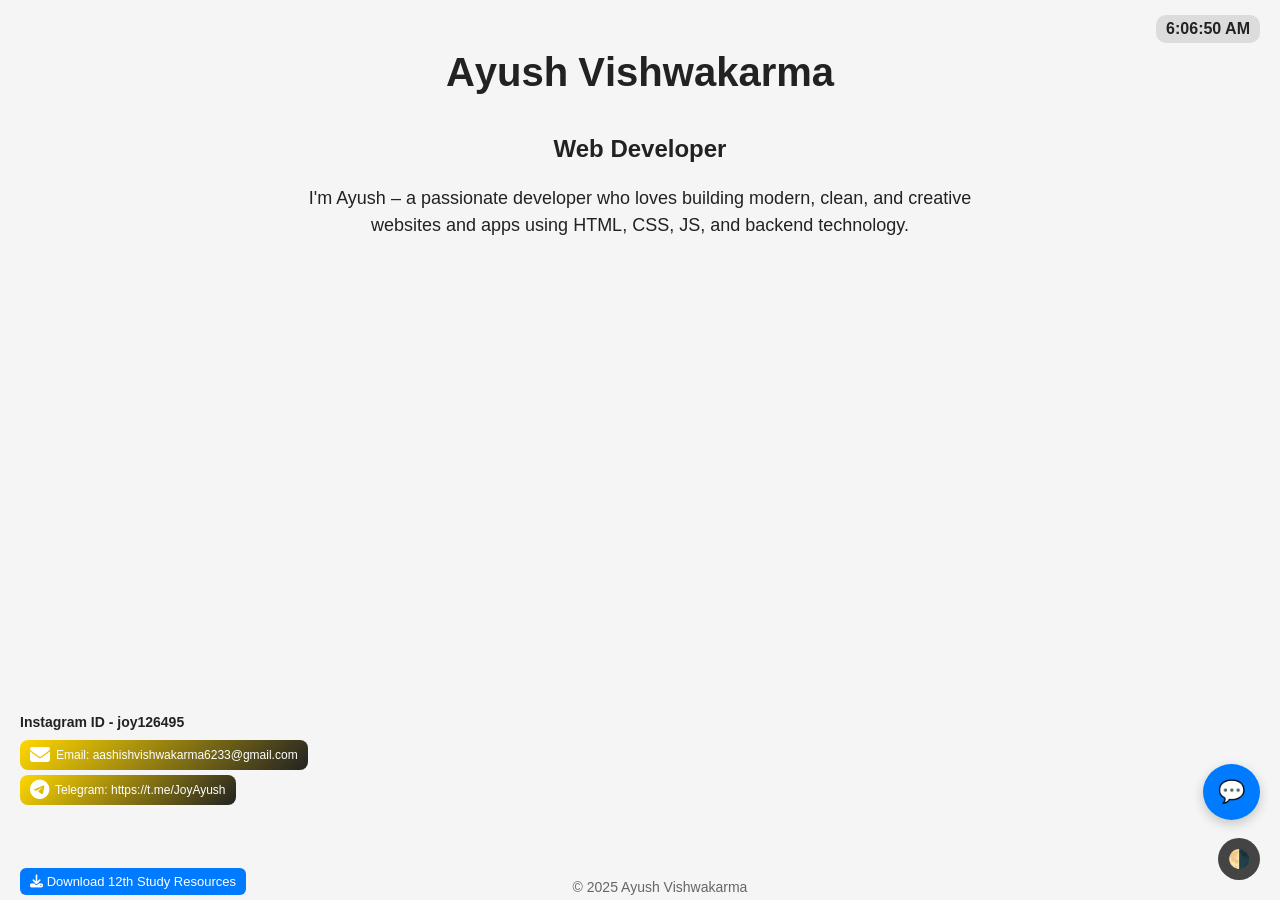
==== commit 3c060331: "Orginal" ====
--- a/index.html
+++ b/index.html
@@ -1,248 +1,789 @@
+<!-- dummy deploy trigger -->
 <!DOCTYPE html>
 <html lang="en">
-
 <head>
-  <meta charset="UTF-8" />
-  <meta name="viewport" content="width=device-width, initial-scale=1.0" />
-  <meta name="description" content="Ayush Vishwakarma's portfolio – developer, designer & study resource hub" />
-  <title>Ayush Vishwakarma | Student &amp; Developer</title>
-
-  <!-- Font Awesome icons (single import – removed duplicate) -->
-  <link rel="stylesheet" href="https://cdnjs.cloudflare.com/ajax/libs/font-awesome/6.4.0/css/all.min.css" />
-
-  <!-- Google Fonts: display + body pair -->
-  <link rel="preconnect" href="https://fonts.googleapis.com" />
-  <link
-    href="https://fonts.googleapis.com/css2?family=Syne:wght@700;800&family=DM+Sans:wght@400;500&display=swap"
-    rel="stylesheet"
-  />
-
-  <!-- External stylesheet -->
-  <link rel="stylesheet" href="css/style.css" />
-
-  <!-- Google Analytics -->
-  <script async src="https://www.googletagmanager.com/gtag/js?id=G-8XGVF1GY20"></script>
+  <meta charset="UTF-8">
+  <title>Ayush Vishwakarma | Student</title>
+  <meta name="description" content="Ayush Vishwakarma's colorful developer portfolio">
+  <meta name="viewport" content="width=device-width, initial-scale=1.0">
+  <link rel="stylesheet" href="https://cdnjs.cloudflare.com/ajax/libs/font-awesome/6.4.0/css/all.min.css">
+  
+    <script async src="https://www.googletagmanager.com/gtag/js?id=G-8XGVF1GY20"></script>
   <script>
     window.dataLayer = window.dataLayer || [];
-    function gtag() { dataLayer.push(arguments); }
+    function gtag(){dataLayer.push(arguments);}
     gtag('js', new Date());
+
     gtag('config', 'G-8XGVF1GY20');
   </script>
+  
+  <style>
+    :root {
+      --bg-light: #f5f5f5;
+      --text-light: #222;
+      --bg-dark: #111;
+      --text-dark: #fff;
+      --metal-gradient: linear-gradient(135deg, #ffd700, #222);
+    }
+
+    body {
+      margin: 0;
+      font-family: 'Segoe UI', sans-serif;
+      background-color: var(--bg-light);
+      color: var(--text-light);
+      text-align: center;
+      padding: 50px 20px;
+      transition: background-color 0.3s, color 0.3s;
+      font-size: 18px;
+    }
+
+    .dark-mode {
+      background-color: var(--bg-dark);
+      color: var(--text-dark);
+    }
+
+    .rgb-name span {
+      font-size: 40px;
+      font-weight: bold;
+      display: inline-block;
+      animation: rgb 2s infinite alternate;
+    }
+
+    .rgb-name span:nth-child(odd) {
+      animation-delay: 0.2s;
+    }
+
+    .rgb-name span:nth-child(even) {
+      animation-delay: 0.4s;
+    }
+
+    @keyframes rgb {
+      0% { color: red; }
+      33% { color: green; }
+      66% { color: blue; }
+      100% { color: black; }
+    }
+
+    .dark-mode .rgb-name span {
+      animation: none;
+      color: white;
+    }
+
+    .title-loop {
+      font-size: 24px;
+      margin-top: 40px;
+      font-weight: bold;
+      height: 30px;
+      transition: all 0.3s ease;
+    }
+
+    .intro {
+      margin-top: 20px;
+      font-size: 18px;
+      font-weight: normal;
+      line-height: 1.5;
+      max-width: 700px;
+      margin-left: auto;
+      margin-right: auto;
+    }
+
+    .contact-icons {
+      position: fixed;
+      bottom: 90px;
+      left: 20px;
+      text-align: left;
+      max-width: 80vw;
+    }
+
+    .contact-icons a {
+      display: flex;
+      align-items: center;
+      margin: 5px 0;
+      padding: 5px 10px;
+      border-radius: 8px;
+      background: var(--metal-gradient);
+      color: white;
+      text-decoration: none;
+      font-size: 12px;
+      width: fit-content;
+      transition: all 0.3s ease;
+    }
+
+    .contact-icons i {
+      margin-right: 6px;
+      font-size: 20px;
+    }
+
+    .contact-icons a:hover i {
+      transform: scale(1.2);
+      color: #ff9800;
+    }
+
+    footer {
+      font-size: 14px;
+      color: #666;
+      position: fixed;
+      bottom: 5px;
+      width: 100%;
+      text-align: center;
+    }
+
+    #darkToggle {
+      position: fixed;
+      bottom: 20px;
+      right: 20px;
+      background: #444;
+      color: white;
+      border: none;
+      padding: 10px;
+      border-radius: 50%;
+      font-size: 18px;
+      cursor: pointer;
+    }
+
+    #timeDisplay {
+      position: fixed;
+      top: 15px;
+      right: 20px;
+      font-weight: bold;
+      font-size: 16px;
+      background: rgba(0, 0, 0, 0.1);
+      padding: 5px 10px;
+      border-radius: 10px;
+    }
+
+    #resume {
+      position: fixed;
+      bottom: 5px;
+      left: 20px;
+      background: #007BFF;
+      color: white;
+      padding: 6px 10px;
+      border-radius: 6px;
+      text-decoration: none;
+      font-size: 13px;
+      transition: background 0.3s;
+    }
+
+    #resume:hover {
+      background: #0056b3;
+    }
+
+    .pdf-links {
+      display: none;
+      margin-top: 40px;
+      background-color: #222;
+      color: white;
+      padding: 20px;
+      border-radius: 10px;
+      max-width: 500px;
+      margin-left: auto;
+      margin-right: auto;
+    }
+
+    .pdf-links ul {
+      list-style: none;
+      padding: 0;
+    }
+
+    .pdf-links li {
+      margin: 10px 0;
+    }
+
+    .pdf-links a {
+      color: #00ffcc;
+      text-decoration: none;
+      font-weight: bold;
+    }
+
+    .pdf-links a:hover {
+      color: #ff6347;
+      text-decoration: underline;
+    }
+
+    .notify {
+      position: fixed;
+      top: 10px;
+      left: 50%;
+      transform: translateX(-50%);
+      background-color: #00ff88;
+      color: black;
+      padding: 10px 20px;
+      border-radius: 10px;
+      font-weight: bold;
+      display: none;
+      z-index: 9999;
+    }
+
+    .section-head {
+      margin-top: 30px;
+      font-size: 20px;
+      font-weight: bold;
+      padding: 5px 15px;
+      border-radius: 10px;
+      display: inline-block;
+      color: white;
+    }
+
+    .section-head.red { background-color: #2196f3; }
+    .section-head.green { background-color: #4caf50; }
+    .section-head.yellow { background-color: #ff9800; }
+    .section-head.blue { background-color: #f44336; }
+    .section-head.pink { background-color: #e91e63; }
+    
+    .type-container {
+      text-align: center;
+      margin-top: 10px;
+    }
+
+    .typewriter-text {
+      font-family: 'Courier New', monospace;
+      font-size: 22px;
+      font-weight: bold;
+      color: #00ffcc;
+      text-shadow: 0 0 10px #00ffcc, 0 0 20px #00ffaa;
+      white-space: nowrap;
+      overflow: hidden;
+      display: inline-block;
+      border-right: 2px solid white;
+      animation: blink-caret 0.75s step-end infinite;
+    }
+
+    @keyframes blink-caret {
+      0%, 100% { border-color: transparent; }
+      50% { border-color: white; }
+    }
+
+    @media screen and (max-width: 600px) {
+  
+    body {
+      padding: 16px 8px;
+      font-size: 16px;
+      line-height: 1.5;
+      padding-bottom: 120px;
+   }
+
+    .rgb-name {
+      position: relative;
+      font-weight: bold;
+      width: 100%;
+      text-align: center;
+      font-size: 24px;
+      margin-top: 20px;
+      line-height: 1.4;
+   }
+      
+   .rgb-name span {
+      font-size: 26px;
+      word-break: break-word; 
+   }
+
+   .intro {
+     max-width: 100%;
+     font-size: 15px;
+     text-align: center;
+     margin: 0 auto;
+   }
+
+  .clock {
+   position: fixed;
+    top: 4px;
+    right: 10px;
+    font-size: 14px;
+    background: rgba(255,255,255,0.7);
+    padding: 4px 8px;
+    border-radius: 6px;
+    z-index: 1000;
+ }  
+
+   .contact-icons {
+ display: none
+}
+      
+.contact-icons a {
+    display: none
+}
+
+   #resume {
+  position: fixed;
+  bottom: 10px;
+  right: 10px;
+  z-index: 1000;
+  background-color: #4CAF50;
+  color: white;
+  border: none;
+  border-radius: 6px;
+  padding: 6px 10px;
+  font-size: 13px;
+  width: auto;
+  min-width: 80px;
+  text-align: center;
+  box-shadow: 0px 2px 6px rgba(0,0,0,0.2);
+}
+   #darkToggle, .ai-chat-icon {
+    position: fixed;
+    right: 10px;
+    z-index: 1001;
+  }
+
+  #darkToggle {
+    position: fixed;
+    bottom: 65px;
+    right: 10px;
+    z-index: 1001;
+    border-radius: 50%;
+    padding: 8px;
+    background: white;
+    box-shadow: 0px 2px 6px rgba(0,0,0,0.2);
+  }
+
+  .ai-chat-icon {
+    display: none
+  }
+      
+   .pdf-links {
+    max-width: 100%;
+    padding: 12px;
+  }
+   .typewriter-text {
+    font-size: 17px;
+    text-align: center;
+  }
+    }
+  </style>
 </head>
-
 <body>
-
-  <!-- ───────────────────────────────────────────
-       LIVE CLOCK  (top-right corner)
-  ─────────────────────────────────────────── -->
-  <div id="time-display" class="clock" aria-live="polite"></div>
-
-  <!-- ───────────────────────────────────────────
-       DOWNLOAD NOTIFICATION TOAST
-  ─────────────────────────────────────────── -->
-  <div id="notify-toast" class="notify-toast" role="status" aria-live="polite"></div>
-
-  <!-- ───────────────────────────────────────────
-       HERO SECTION
-  ─────────────────────────────────────────── -->
-  <main class="hero">
-
-    <!-- Animated RGB name -->
-    <h1 class="rgb-name" aria-label="Ayush Vishwakarma">
-      <span>A</span><span>y</span><span>u</span><span>s</span><span>h</span>
-      <span>&nbsp;</span>
-      <span>V</span><span>i</span><span>s</span><span>h</span><span>w</span><span>a</span><span>k</span><span>a</span><span>r</span><span>m</span><span>a</span>
-    </h1>
-
-    <!-- Rotating title (Web Developer / App Developer / UI/UX Designer) -->
-    <p id="loop-title" class="rotating-title" aria-label="Current role"></p>
-
-    <!-- Short bio -->
-    <p class="intro">
-      I'm Ayush — a passionate developer who loves building modern, clean, and creative
-      websites and apps using HTML, CSS, JS, and backend technology.
-    </p>
-
-    <!-- ── CONTACT SIDEBAR (desktop only) ── -->
-    <aside class="contact-sidebar" aria-label="Contact links">
-      <p class="sidebar-label">Instagram ID — joy126495</p>
-
-      <a href="mailto:aashishvishwakarma6233@gmail.com" class="contact-link" target="_blank" rel="noopener">
-        <i class="fas fa-envelope" aria-hidden="true"></i>
-        <span>Email: aashishvishwakarma6233@gmail.com</span>
-      </a>
-
-      <a href="https://t.me/JoyAyush" class="contact-link" target="_blank" rel="noopener">
-        <i class="fab fa-telegram" aria-hidden="true"></i>
-        <span>Telegram: t.me/JoyAyush</span>
-      </a>
-    </aside>
-
-    <!-- ── STUDY RESOURCES TOGGLE BUTTON ── -->
-    <button id="toggle-resources-btn" class="btn-resources" onclick="togglePDFs()" aria-expanded="false">
-      <i class="fas fa-book-open" aria-hidden="true"></i>
-      Download 12th Study Resources
-    </button>
-
-    <!-- ── STUDY RESOURCES PANEL ── -->
-    <section id="pdf-section" class="resources-panel" aria-hidden="true">
-
-      <!-- PCM NCERT Books -->
-      <h2 class="section-badge badge--purple">📚 PCM Books Hindi Medium — NCERT</h2>
-      <ul class="resource-list">
-        <li><a href="pdfs/Mathematics Part 1 Book.pdf" onclick="notifyDownload(this)">📕 Mathematics Part 1</a></li>
-        <li><a href="pdfs/Mathematics Part 2 Book.pdf" onclick="notifyDownload(this)">📙 Mathematics Part 2</a></li>
-        <li><a href="pdfs/Physics Part 1 Book.pdf" onclick="notifyDownload(this)">📗 Physics Part 1</a></li>
-        <li><a href="pdfs/Physics Part 2 Book.pdf" onclick="notifyDownload(this)">📘 Physics Part 2</a></li>
-        <li><a href="pdfs/Chemistry Part 1 Book.pdf" onclick="notifyDownload(this)">📙 Chemistry Part 1</a></li>
-        <li><a href="pdfs/Chemistry Part 2 Book.pdf" onclick="notifyDownload(this)">📔 Chemistry Part 2</a></li>
-      </ul>
-      <p class="upload-date">📅 Uploaded: 15 August 2025</p>
-
-      <!-- UP Board 2025 PYQs -->
-      <h2 class="section-badge badge--blue">📘 UP Board 2025 PYQs</h2>
-      <ul class="resource-list">
-        <li><a href="pdfs/Physics 7 sets 2025 PYQs UP board merged.pdf" onclick="notifyDownload(this)">📄 Physics PYQs</a></li>
-        <li><a href="pdfs/Chemistry 7 sets 2025 PYQs UP board merged.pdf" onclick="notifyDownload(this)">📄 Chemistry PYQs</a></li>
-        <li><a href="pdfs/Mathematics 7 sets 2025 PYQs UP board merged.pdf" onclick="notifyDownload(this)">📄 Mathematics PYQs</a></li>
-        <li><a href="pdfs/G Hindi 7 sets PYQs UP board merged.pdf" onclick="notifyDownload(this)">📄 General Hindi PYQs</a></li>
-        <li><a href="pdfs/English 8 sets 2025 PYQs UP board merged.pdf" onclick="notifyDownload(this)">📄 English PYQs</a></li>
-      </ul>
-      <p class="upload-date">📅 Uploaded: 9 August 2025</p>
-
-      <!-- UP Board 2024 PYQs -->
-      <h2 class="section-badge badge--green">📙 UP Board 2024 PYQs</h2>
-      <ul class="resource-list">
-        <li><a href="pdfs/Physics 6 sets 2024 PYQs UP board.pdf" onclick="notifyDownload(this)">📄 Physics PYQs</a></li>
-        <li><a href="pdfs/Chemistry 7 sets 2024 PYQs UP board.pdf" onclick="notifyDownload(this)">📄 Chemistry PYQs</a></li>
-        <li><a href="pdfs/Mathematics 7 sets 2024 PYQs UP board.pdf" onclick="notifyDownload(this)">📄 Mathematics PYQs</a></li>
-        <li><a href="pdfs/G Hindi 7 sets 2024 PYQs UP board.pdf" onclick="notifyDownload(this)">📄 General Hindi PYQs</a></li>
-        <li><a href="pdfs/English 7 sets 2024 PYQs UP board.pdf" onclick="notifyDownload(this)">📄 English PYQs</a></li>
-      </ul>
-      <p class="upload-date">📅 Uploaded: 15 August 2025</p>
-
-      <!-- UP Board 2023 PYQs -->
-      <h2 class="section-badge badge--yellow">📗 UP Board 2023 PYQs</h2>
-      <ul class="resource-list">
-        <li><a href="pdfs/Physics 7 sets 2023 PYQs UP board.pdf" onclick="notifyDownload(this)">📄 Physics PYQs</a></li>
-        <li><a href="pdfs/Chemistry 7 sets 2023 PYQs UP board.pdf" onclick="notifyDownload(this)">📄 Chemistry PYQs</a></li>
-        <li><a href="pdfs/Mathematics 5 sets 2023 PYQs UP board.pdf" onclick="notifyDownload(this)">📄 Mathematics PYQs</a></li>
-        <li><a href="pdfs/G Hindi 6 sets 2023 PYQs UP board.pdf" onclick="notifyDownload(this)">📄 General Hindi PYQs</a></li>
-        <li><a href="pdfs/English 7 sets 2023 PYQs UP board.pdf" onclick="notifyDownload(this)">📄 English PYQs</a></li>
-      </ul>
-      <p class="upload-date">📅 Uploaded: 31 July 2025</p>
-
-      <!-- UP Board 2022 PYQs -->
-      <h2 class="section-badge badge--red">📕 UP Board 2022 PYQs</h2>
-      <ul class="resource-list">
-        <li><a href="pdfs/Physics 6 sets 2022 PYQs UP board.pdf" onclick="notifyDownload(this)">📄 Physics PYQs</a></li>
-        <li><a href="pdfs/Chemistry 7 sets 2022 PYQs UP board.pdf" onclick="notifyDownload(this)">📄 Chemistry PYQs</a></li>
-        <li><a href="pdfs/Mathematics 4 sets 2022 PYQs UP board.pdf" onclick="notifyDownload(this)">📄 Mathematics PYQs</a></li>
-        <li><a href="pdfs/G Hindi 7 sets 2022 PYQs UP board.pdf" onclick="notifyDownload(this)">📄 General Hindi PYQs</a></li>
-        <li><a href="pdfs/English 6 sets 2022 PYQs UP board.pdf" onclick="notifyDownload(this)">📄 English PYQs</a></li>
-      </ul>
-      <p class="upload-date">📅 Uploaded: 31 July 2025</p>
-
-      <!-- Unsolved Papers -->
-      <h2 class="section-badge badge--pink">📘 5 Subject Unsolved (2022–2025)</h2>
-      <ul class="resource-list">
-        <li><a href="pdfs/Physics Unsolved 2025-2022.pdf" onclick="notifyDownload(this)">📄 Physics Unsolved</a></li>
-        <li><a href="pdfs/Chemistry Unsolved 2025-2022.pdf" onclick="notifyDownload(this)">📄 Chemistry Unsolved</a></li>
-        <li><a href="pdfs/Mathematics Unsolved 2025-2022.pdf" onclick="notifyDownload(this)">📄 Mathematics Unsolved</a></li>
-        <li><a href="pdfs/G Hindi Unsolved 2025-2022.pdf" onclick="notifyDownload(this)">📄 General Hindi Unsolved</a></li>
-        <li><a href="pdfs/English Unsolved 2025-2022.pdf" onclick="notifyDownload(this)">📄 English Unsolved</a></li>
-      </ul>
-      <p class="upload-date">📅 Uploaded: 15 August 2025</p>
-
-      <!-- Short Notes -->
-      <h2 class="section-badge badge--teal">📑 My Short Notes</h2>
-      <ul class="resource-list">
-        <li>
-          <a href="pdfs/Ist Demo 1 to 5 Physics_Class12_Part1_Notes.pdf" onclick="notifyDownload(this)">
-            📄 1st Demo: Physics Part 1 Notes (Ch 1–5)
-          </a>
-        </li>
-        <li>
-          <a href="pdfs/2nd Demo Physics_Class12_PYQ_Based_ShortNotes.pdf" onclick="notifyDownload(this)">
-            📄 2nd Demo: Physics PYQ Based Short Notes
-          </a>
-        </li>
-        <!-- Typewriter "coming soon" message -->
-        <li class="coming-soon-item">
-          <span class="typewriter-text" id="typewriter-el"></span>
-        </li>
-      </ul>
-
-    </section>
-    <!-- /.resources-panel -->
-
-  </main>
-
-  <!-- ───────────────────────────────────────────
-       FOOTER
-  ─────────────────────────────────────────── -->
-  <footer class="site-footer">
-    &copy; 2025 Ayush Vishwakarma
-  </footer>
-
-  <!-- ───────────────────────────────────────────
-       FLOATING ACTION BUTTONS
-  ─────────────────────────────────────────── -->
-
-  <!-- Dark mode toggle -->
-  <button
-    id="dark-toggle"
-    class="fab fab--dark-toggle"
-    onclick="toggleDarkMode()"
-    aria-label="Toggle dark mode"
-  >🌗</button>
-
-  <!-- AI Chat toggle -->
-  <button
-    class="fab fab--chat"
-    onclick="toggleAIChat()"
-    aria-label="Open AI chat"
-    aria-expanded="false"
-    id="chat-fab"
-  >💬</button>
-
-  <!-- ───────────────────────────────────────────
-       AI CHAT BOX
-  ─────────────────────────────────────────── -->
-  <div class="chat-box" id="ai-chat-box" aria-hidden="true">
-    <div class="chat-header">
-      <span>AI Chat Assistant</span>
-      <button class="chat-close-btn" onclick="toggleAIChat()" aria-label="Close chat">✕</button>
+  <div id="timeDisplay"></div>
+  <div class="notify" id="notify"></div>
+
+  <div class="rgb-name">
+    <span>A</span><span>y</span><span>u</span><span>s</span><span>h</span>
+    <span> </span>
+    <span>V</span><span>i</span><span>s</span><span>h</span><span>w</span><span>a</span><span>k</span><span>a</span><span>r</span><span>m</span><span>a</span>
+  </div>
+
+  <div class="title-loop" id="loopTitle">Web Developer</div>
+
+  <div class="intro">
+    I'm Ayush – a passionate developer who loves building modern, clean, and creative websites and apps using HTML, CSS, JS, and backend technology.
+  </div>
+  
+    <div class="contact-icons">
+    <div style="font-size: 14px; margin-bottom: 10px; font-weight: bold;">
+      Instagram ID - joy126495
     </div>
-    <div class="chat-messages" id="chat-messages"></div>
-    <div class="chat-input-row">
-      <input
-        type="text"
-        id="chat-input"
-        class="chat-input"
-        placeholder="Ask me anything…"
-        onkeydown="if(event.key==='Enter') sendAIMessage()"
-        aria-label="Chat input"
-      />
-      <button class="chat-send-btn" onclick="sendAIMessage()">Send</button>
-    </div>
+    <a href="mailto:aashishvishwakarma6233@gmail.com" target="_blank">
+      <i class="fas fa-envelope"></i><span>Email:</span>&nbsp;<span>aashishvishwakarma6233@gmail.com</span>
+    </a>
+    <a href="https://t.me/JoyAyush" target="_blank">
+      <i class="fab fa-telegram"></i><span>Telegram:</span>&nbsp;<span>https://t.me/JoyAyush</span>
+    </a>
   </div>
 
-  <!-- Tawk.to live chat widget -->
-  <script type="text/javascript">
-    var Tawk_API = Tawk_API || {}, Tawk_LoadStart = new Date();
-    (function () {
-      var s1 = document.createElement("script"), s0 = document.getElementsByTagName("script")[0];
-      s1.async = true;
-      s1.src = 'https://embed.tawk.to/68df74842aef141952fce0f7/1j6kduabr';
-      s1.charset = 'UTF-8';
-      s1.setAttribute('crossorigin', '*');
-      s0.parentNode.insertBefore(s1, s0);
-    })();
+  <a id="resume" href="javascript:void(0);" onclick="togglePDFs()">
+    <i class="fas fa-download"></i> <span style="pointer-events: none;">Download 12th Study Resources</span>
+  </a>
+  <div class="pdf-links" id="pdfSection">
+  <h3 class="section-head" style="background: linear-gradient(135deg, #8e2de2, #4a00e0, #ff416c);">📚 PCM Books Hindi Medium - NCERT</h3>
+<ul>
+  <li><a href="pdfs/Mathematics Part 1 Book.pdf" onclick="notifyDownload(this)">📕 Mathematics Part - 1</a></li>
+  <li><a href="pdfs/Mathematics Part 2 Book.pdf" onclick="notifyDownload(this)">📙 Mathematics Part - 2</a></li>
+  <li><a href="pdfs/Physics Part 1 Book.pdf" onclick="notifyDownload(this)">📗 Physics Part - 1</a></li>
+  <li><a href="pdfs/Physics Part 2 Book.pdf" onclick="notifyDownload(this)">📘 Physics part - 2</a></li>
+  <li><a href="pdfs/Chemistry Part 1 Book.pdf" onclick="notifyDownload(this)">📙 Chemistry Part - 1</a></li>
+  <li><a href="pdfs/Chemistry Part 2 Book.pdf" onclick="notifyDownload(this)">📔 Chemistry Part - 2</a></li>
+ </ul>
+    <ul><li><span class="typewriter">Upload Date - 15 August 2025</span></li></ul>
+    <h3 class="section-head blue">📘 UP Board 2025 PYQs</h3>
+    <ul>
+      <li><a href="pdfs/Physics 7 sets 2025 PYQs UP board merged.pdf" onclick="notifyDownload(this)">📄 Physics PYQs</a></li>
+      <li><a href="pdfs/Chemistry 7 sets 2025 PYQs UP board merged.pdf" onclick="notifyDownload(this)">📄 Chemistry PYQs</a></li>
+      <li><a href="pdfs/Mathematics 7 sets 2025 PYQs UP board merged.pdf" onclick="notifyDownload(this)">📄 Mathematics PYQs</a></li>
+      <li><a href="pdfs/G Hindi 7 sets PYQs UP board merged.pdf" onclick="notifyDownload(this)">📄 General Hindi PYQs</a></li>
+      <li><a href="pdfs/English 8 sets 2025 PYQs UP board merged.pdf" onclick="notifyDownload(this)">📄 English PYQs</a></li>
+    </ul>
+    <ul><li><span class="typewriter">Upload Date - 9 August 2025</span></li></ul>
+    
+    <h3 class="section-head green">📙 UP Board 2024 PYQs</h3>
+    <ul>
+      <li><a href="pdfs/Physics 6 sets 2024 PYQs UP board.pdf" onclick="notifyDownload(this)">📄 Physics PYQs</a></li>
+      <li><a href="pdfs/Chemistry 7 sets 2024 PYQs UP board.pdf" onclick="notifyDownload(this)">📄 Chemistry PYQs</a></li>
+      <li><a href="pdfs/Mathematics 7 sets 2024 PYQs UP board.pdf" onclick="notifyDownload(this)">📄 Mathematics PYQs</a></li>
+      <li><a href="pdfs/G Hindi 7 sets 2024 PYQs UP board.pdf" onclick="notifyDownload(this)">📄 General Hindi PYQs</a></li>
+      <li><a href="pdfs/English 7 sets 2024 PYQs UP board.pdf" onclick="notifyDownload(this)">📄 English PYQs</a></li>
+      <ul>
+        <ul><li><span class="typewriter">Upload Date - 15 August 2025</span></li></ul>
+
+    <h3 class="section-head yellow">📗 UP Board 2023 PYQs</h3>
+    <ul> 
+    <li><a href="pdfs/Physics 7 sets 2023 PYQs UP board.pdf" onclick="notifyDownload(this)">📄 Physics PYQs</a></li>
+    <li><a href="pdfs/Chemistry 7 sets 2023 PYQs UP board.pdf" onclick="notifyDownload(this)">📄 Chemistry PYQs</a></li>
+    <li><a href="pdfs/Mathematics 5 sets 2023 PYQs UP board.pdf" onclick="notifyDownload(this)">📄 Mathematics PYQs</a></li>
+    <li><a href="pdfs/G Hindi 6 sets 2023 PYQs UP board.pdf" onclick="notifyDownload(this)">📄 General Hindi PYQs</a></li>
+    <li><a href="pdfs/English 7 sets 2023 PYQs UP board.pdf" onclick="notifyDownload(this)">📄 English PYQs</a></li>
+  </ul> 
+    <ul><li><span class="typewriter">Upload Date - 31th July 2025</span></li></ul>
+
+    <h3 class="section-head red">📕 UP Board 2022 PYQs</h3>
+    <ul>
+      <li><a href="pdfs/Physics 6 sets 2022 PYQs UP board.pdf" onclick="notifyDownload(this)">📄 Physics PYQs</a></li>
+      <li><a href="pdfs/Chemistry 7 sets 2022 PYQs UP board.pdf" onclick="notifyDownload(this)">📄 Chemistry PYQs</a></li>
+      <li><a href="pdfs/Mathematics 4 sets 2022 PYQs UP board.pdf" onclick="notifyDownload(this)">📄 Mathematics PYQs</a></li>
+      <li><a href="pdfs/G Hindi 7 sets 2022 PYQs UP board.pdf" onclick="notifyDownload(this)">📄 General Hindi PYQs</a></li>
+      <li><a href="pdfs/English 6 sets 2022 PYQs UP board.pdf" onclick="notifyDownload(this)">📄 English PYQs</a></li>
+   </ul>
+    <ul><li><span class="typewriter">Upload Date - 31th July 2025</span></li></ul>
+      
+    <h3 class="section-head" style="background: linear-gradient(135deg, #ff6ec4, #7873f5);">📘 5 Subject Unsolved</h3>
+<ul>
+ <li><a href="pdfs/Physics Unsolved 2025-2022.pdf" onclick="notifyDownload(this)">📄 Physics Unsolved (2025–2022)</a></li>
+  <li><a href="pdfs/Chemistry Unsolved 2025-2022.pdf" onclick="notifyDownload(this)">📄 Chemistry Unsolved (2025–2022)</a></li>
+  <li><a href="pdfs/Mathematics Unsolved 2025-2022.pdf" onclick="notifyDownload(this)">📄 Mathematics Unsolved (2025–2022)</a></li>
+  <li><a href="pdfs/G Hindi Unsolved 2025-2022.pdf" onclick="notifyDownload(this)">📄 General Hindi Unsolved (2025–2022)</a></li>
+  <li><a href="pdfs/English Unsolved 2025-2022.pdf" onclick="notifyDownload(this)">📄 English Unsolved (2025–2022)</a></li>
+</ul>
+    <ul><li><span class="typewriter">Upload Date - 15 August 2025</span></li></ul>
+    <h3 class="section-head pink">📑 My Few Short Notes</h3>
+<ul>
+  <li>
+    <a href="pdfs/Ist Demo 1 to 5 Physics_Class12_Part1_Notes.pdf" onclick="notifyDownload(this)">
+      📄 Ist Demo: Physics Part 1 Notes (1 to 5)
+    </a>
+  </li>
+  <li>
+    <a href="pdfs/2nd Demo Physics_Class12_PYQ_Based_ShortNotes.pdf" onclick="notifyDownload(this)">
+      📄 2nd Demo: Physics PYQ Based Short Notes
+    </a>
+  </li>
+  <li><span class="typewriter">Coming Soon...10 October</span></li>
+</ul>
+ </div>
+  
+  <footer>&copy; 2025 Ayush Vishwakarma</footer>
+  <button id="darkToggle" onclick="toggleDarkMode()">🌗</button>
+
+  <script>
+    const titles = ["Web Developer", "App Developer", "UI/UX Designer"];
+    let i = 0;
+    setInterval(() => {
+      document.getElementById("loopTitle").textContent = titles[i];
+      i = (i + 1) % titles.length;
+    }, 2000);
+
+    function updateTime() {
+      const now = new Date();
+      document.getElementById("timeDisplay").textContent = now.toLocaleTimeString();
+    }
+    setInterval(updateTime, 1000);
+    updateTime();
+
+    function toggleDarkMode() {
+      const body = document.body;
+      const nameSpans = document.querySelectorAll('.rgb-name span');
+      body.classList.toggle("dark-mode");
+      nameSpans.forEach(span => {
+        if (body.classList.contains("dark-mode")) {
+          span.style.animation = "none";
+          span.style.color = "white";
+        } else {
+          span.style.animation = "rgb 2s infinite alternate";
+          span.style.color = "";
+        }
+      });
+    }
+
+    function togglePDFs() {
+      const section = document.getElementById("pdfSection");
+      section.style.display = section.style.display === 'block' ? 'none' : 'block';
+    }
+
+    function notifyDownload(link) {
+      const notify = document.getElementById("notify");
+      notify.innerText = "⏳ Toda wait kr bhai...";
+      notify.style.display = "block";
+      setTimeout(() => {
+        const a = document.createElement('a');
+        a.href = link.href;
+        a.download = '';
+        document.body.appendChild(a);
+        a.click();
+        document.body.removeChild(a);
+        notify.innerText = "✅ Ho gaya bhai!";
+        setTimeout(() => notify.style.display = "none", 2000);
+      }, 1000);
+    }
   </script>
 
-  <!-- Main script (must be last so DOM is ready) -->
-  <script src="js/script.js"></script>
-
+  <script>
+    const messages = ["Coming Soon...", "15th August", "Wait few days"];
+    const speed = 150;
+    const delay = 1500;
+    const eraseSpeed = 100;
+    const loopDelay = 1000;
+
+    let current = 0;
+    let charIndex = 0;
+    let isDeleting = false;
+    let target;
+
+    document.addEventListener("DOMContentLoaded", () => {
+      target = document.querySelector(".typewriter-text");
+      if (target) type();
+    });
+
+    function type() {
+      const currentMessage = messages[current];
+      if (isDeleting) {
+        target.textContent = currentMessage.substring(0, charIndex--);
+        if (charIndex < 0) {
+          isDeleting = false;
+          current = (current + 1) % messages.length;
+          setTimeout(type, loopDelay);
+        } else {
+          setTimeout(type, eraseSpeed);
+        }
+      } else {
+        target.textContent = currentMessage.substring(0, charIndex++);
+        if (charIndex <= currentMessage.length) {
+          setTimeout(type, speed);
+        } else {
+          isDeleting = true;
+          setTimeout(type, delay);
+        }
+      }
+    }
+  </script>
+<!-- 👇 AI Chat UI + Script | Paste before </body> -->
+<link rel="stylesheet" href="https://cdnjs.cloudflare.com/ajax/libs/font-awesome/6.4.0/css/all.min.css" />
+
+<style>
+  .ai-chat-icon {
+    position: fixed;
+    bottom: 80px;
+    right: 20px;
+    background: #007bff;
+    color: white;
+    border-radius: 50%;
+    padding: 15px;
+    font-size: 22px;
+    z-index: 999;
+    cursor: pointer;
+    box-shadow: 0 4px 12px rgba(0, 0, 0, 0.2);
+    animation: pop-in 0.5s ease-out;
+  }
+
+  .ai-chat-box {
+    position: fixed;
+    bottom: 140px;
+    right: 20px;
+    width: 90%;
+    max-width: 320px;
+    max-height: 70vh;
+    background: white;
+    border-radius: 15px;
+    box-shadow: 0 0 10px #aaa;
+    overflow: hidden;
+    display: none;
+    flex-direction: column;
+    z-index: 999;
+  }
+
+  .ai-chat-header {
+    background: #007bff;
+    color: white;
+    padding: 12px;
+    font-weight: bold;
+    text-align: center;
+    font-size: 16px;
+  }
+
+  .ai-chat-messages {
+    flex: 1;
+    padding: 10px;
+    overflow-y: auto;
+    background: #f9f9f9;
+    font-size: 14px;
+  }
+
+  .ai-chat-input {
+    display: flex;
+    border-top: 1px solid #ddd;
+  }
+
+  .ai-chat-input input {
+    flex: 1;
+    padding: 10px;
+    border: none;
+    outline: none;
+    font-size: 14px;
+  }
+
+  .ai-chat-input button {
+    padding: 10px;
+    border: none;
+    background: #007bff;
+    color: white;
+    cursor: pointer;
+    font-size: 14px;
+  }
+
+  .ai-message {
+    margin: 5px 0;
+    line-height: 1.4;
+  }
+
+  .ai-message.user {
+    text-align: right;
+    color: #333;
+  }
+
+  .ai-message.bot {
+    text-align: left;
+    color: #007bff;
+  }
+
+  @keyframes pop-in {
+    from {
+      transform: scale(0.5);
+      opacity: 0;
+    }
+    to {
+      transform: scale(1);
+      opacity: 1;
+    }
+  }
+
+  @media (max-width: 480px) {
+    .ai-chat-box {
+      right: 10px;
+      bottom: 100px;
+    }
+
+    .ai-chat-icon {
+      bottom: 20px;
+      right: 20px;
+    }
+  }
+</style>
+
+<!-- Icon -->
+<div class="ai-chat-icon" onclick="toggleAIChat()">
+  💬
+</div>
+
+<!-- Chat Box -->
+<div class="ai-chat-box" id="aiChatBox">
+  <div class="ai-chat-header">AI Chat Assistant</div>
+  <div class="ai-chat-messages" id="aiMessages"></div>
+  <div class="ai-chat-input">
+    <input type="text" id="aiInput" placeholder="Ask me anything..." />
+    <button onclick="sendAIMessage()">Send</button>
+  </div>
+</div>
+
+<!-- JavaScript -->
+<script>
+  const aiBox = document.getElementById("aiChatBox");
+  const aiMessages = document.getElementById("aiMessages");
+  const aiInput = document.getElementById("aiInput");
+
+  function toggleAIChat() {
+    aiBox.style.display = aiBox.style.display === "flex" ? "none" : "flex";
+    aiBox.style.flexDirection = "column";
+  }
+
+  function sendAIMessage() {
+    const userMsg = aiInput.value.trim();
+    if (!userMsg) return;
+    appendMessage(userMsg, "user");
+    aiInput.value = "";
+    setTimeout(() => {
+      const botReply = getBotReply(userMsg);
+      appendMessage(botReply, "bot");
+    }, 1000);
+  }
+
+  function appendMessage(text, type) {
+    const msg = document.createElement("div");
+    msg.className = "ai-message " + type;
+    msg.textContent = text;
+    aiMessages.appendChild(msg);
+    aiMessages.scrollTop = aiMessages.scrollHeight;
+  }
+
+function getBotReply(input) {
+  const msg = input.toLowerCase();
+
+  // Keyword 1: "hello sir"
+  if (msg.includes("hello sir")) {
+    return "🔐 Welcome Admin Sir — Access Granted.\nYou are logged in as Admin.";
+  }
+
+  // Keyword 2: "😁"
+  if (msg.includes("😁")) {
+    return "🎉 Welcome Sir!\nThis website is officially open only for you🧚.";
+  }
+
+  // Keyword 3: Telegram guide
+  if (msg.includes("telegram")) {
+    return [
+      "📩 Telegram par message kaise bheje (step-by-step):",
+      "1) Telegram app kholo (ya Play Store se install karo).",
+      "2) Search bar me '@JoyAyush' type karo.",
+      "3) Profile open karke 'Message' par tap karo.",
+      "4) Apna message likho aur Send kar do.",
+      "",
+      "🔗 Direct link: https://t.me/JoyAyush"
+    ].join("\n");
+  }
+
+  // Keyword 4: Tawk.to support / live chat guide
+  if (
+    msg.includes("tawk") ||
+    msg.includes("support") ||
+    msg.includes("live chat") ||
+    msg.includes("contact admin") ||
+    msg.includes("admin se baat kaise kru") ||
+    msg.includes("helpdesk")
+  ) {
+    return [
+      "🟢 **Live Support (Tawk.to) kaise use kare:**",
+      "",
+      "1) Screen ke bottom-right me ek chat icon dikh raha hoga.",
+      "2) Us icon par click/tap karo.",
+      "3) Chat box open hote hi message type karo.",
+      "4) Agar admin online hoga → turant reply milega.",
+      "5) Agar admin offline hoga → aapka message save ho jayega.",
+      "",
+      "💡 Tip: Apna naam + issue likh dene se reply fast milta hai."
+    ].join("\n");
+  }
+
+  // Keyword 5: Admin Time
+  if (
+    msg.includes("time") ||
+    msg.includes("online") ||
+    msg.includes("aao")
+  ) {
+    return "⏳ Admin Online Time → **9:00 PM – 11:00 PM**.";
+  }
+
+  // Default message
+  return "Dear User,Our website is currently **temporarily closed** for important updates _ It will reopen on **1 March 2026** - Team Web";
+  }
+</script>
+  <!--Start of Tawk.to Script-->
+<script type="text/javascript">
+var Tawk_API=Tawk_API||{}, Tawk_LoadStart=new Date();
+(function(){
+var s1=document.createElement("script"),s0=document.getElementsByTagName("script")[0];
+s1.async=true;
+s1.src='https://embed.tawk.to/68df74842aef141952fce0f7/1j6kduabr';
+s1.charset='UTF-8';
+s1.setAttribute('crossorigin','*');
+s0.parentNode.insertBefore(s1,s0);
+})();
+</script>
+<!--End of Tawk.to Script-->
 </body>
 </html>
